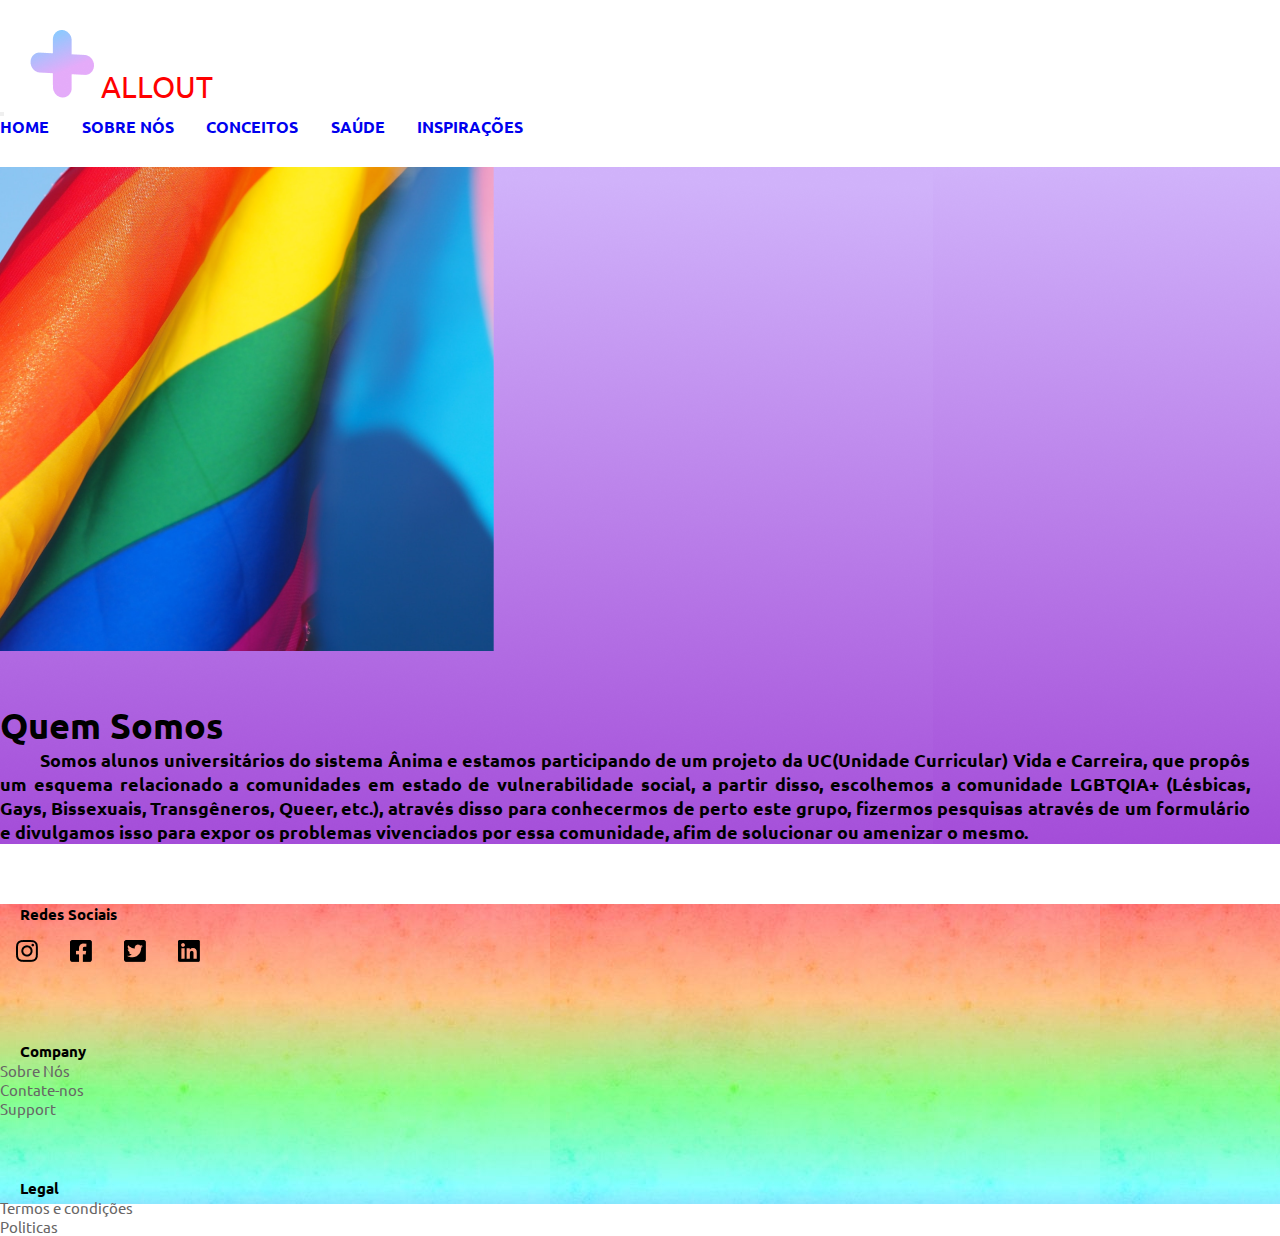
==== conceitos.html @ 53163398 "Add files via upload" ====
<!DOCTYPE html>
<html lang="pt-br">
  <head>
    <meta charset="utf-8" />
    <meta name="viewport" content="width=device-width, initial-scale=1" />
    <title>Allout</title>

    <!--Link do bootstrap-->
    <link
      href="https://cdn.jsdelivr.net/npm/bootstrap@5.2.3/dist/css/bootstrap.min.css"
      rel="stylesheet"
      integrity="sha384-rbsA2VBKQhggwzxH7pPCaAqO46MgnOM80zW1RWuH61DGLwZJEdK2Kadq2F9CUG65"
      crossorigin="anonymous" />
   
      <!--Link da fonte hind-->
      <link rel="preconnect" href="https://fonts.googleapis.com">
      <link rel="preconnect" href="https://fonts.gstatic.com" crossorigin>
      <link href="https://fonts.googleapis.com/css2?family=Ubuntu:wght@700&display=swap" rel="stylesheet">

      <!--Link da fonte Barlow Condensed-->
      <link rel="preconnect" href="https://fonts.googleapis.com">
      <link rel="preconnect" href="https://fonts.gstatic.com" crossorigin>
      <link href="https://fonts.googleapis.com/css2?family=Ubuntu:wght@700&display=swap" rel="stylesheet">

      
    <!--Link do css-->
    <link rel="stylesheet" href="styles.css" />
  </head>
  <body>
   
    <header class="cabecalho">
      <nav class="navbar navbar-expand-md bg-light">
        <div class="container-fluid">
          <div>
          <a class="navbar-brand logoimagem logoinfo" href="index.html"><img src="imagens/Vector.png"> ALLOUT</a><!--A LOGO FICA AQUI-->
          </div>

          <button class="navbar-toggler" type="button" data-bs-toggle="collapse" data-bs-target="#navbarNavAltMarkup" aria-controls="navbarNavAltMarkup" aria-expanded="false" aria-label="Toggle navigation">
            <span class="navbar-toggler-icon"></span>
          </button>

          <div class="collapse navbar-collapse" id="navbarNavAltMarkup">
            <div class="navbar-nav ms-auto">
              <a class="nav-link" href="index.html">HOME</a>
              <a class="nav-link" href="sobrenos.html">SOBRE NÓS</a>
              <a class="nav-link" href="conceitos.html">CONCEITOS</a>
              <a class="nav-link" href="saude.html">SAÚDE</a>
              <a class="nav-link"  href="inspiracao.html">INSPIRAÇÕES</a>
            </div>
          </div>
        </div>
      </nav>
    </header><!--FIM DO CABECALHO-->


    <section><!--SESSÃO COM BANDEIRA E UMA DESCRIÇÃO-->
      <div class="container text-center sessaobandeira">
        <div class="row ">
          <div class="col-4">
            
            <img class="bandeiralbgt" src="imagens/bandeiralgbt.png" alt="bandeira LGBTQIA+">
          </div>
          <div class="col-2"></div>
          <div class="col-6 descricaobandeira">
            <div class="textobandeira">
            <h1>Quem Somos</h1>
            <p>Somos alunos universitários do sistema Ânima e estamos participando de um projeto da UC(Unidade Curricular) Vida e Carreira, que propôs um esquema relacionado a comunidades em estado de vulnerabilidade social, a partir disso, escolhemos a comunidade LGBTQIA+ (Lésbicas, Gays, Bissexuais, Transgêneros, Queer, etc.), através disso para conhecermos de perto este grupo, fizermos pesquisas através de um formulário e divulgamos isso para expor os problemas vivenciados por essa comunidade, afim de solucionar ou amenizar o mesmo.</p>

            </div>

          </div>

        </div>
      </div>
    </section>

  

    <footer> <!--Contado com redes e alguns links-->
      <div class="container rodape">

            <div class="row">
              <div class="col-3 espacorodape  ">
                <h2 class="titulorodape">Redes Sociais</h2>
                <ul class="list-group list-group-horizontal uldorodape">
                  <li class="lidorodape"><a href="#"><img src="imagens/instagram.png"></a></li>
                  <li class="lidorodape" ><a href="#"><img src="imagens/facebook.png"></a></li>
                  <li class="lidorodape" ><a href="#"><img src="imagens/twitter.png"></a></li>
                  <li class="lidorodape"><a href="#"><img src="imagens/linkedin.png"></a></li>
                </ul>
              </div>
              <div  class="col-2">
              </div>

              <div class="col-3 espacorodape  ">
                <h2 class="titulorodape">Company</h2>
                <ul class="linksrodape">
                  <li><a href="#">Sobre Nós</a></li>
                  <li><a href="#">Contate-nos</a></li>
                  <li><a href="#">Support</a></li>

                </ul>
              </div>
              
              <div class="col-3">
                <div class="col-3 espacorodape  ">
                  <h2 class="titulorodape">Legal</h2>
                  <ul class="linksrodape">
                    <li><a href="#">Termos e condições</a></li>
                    <li><a href="#">Politicas</a></li>
                  </ul>
                </div>
              </div>
            </div><!--Fim da row rodape-->
           </div><!--Fim do container rodape-->
      
    </footer>


    <!--Outra parte do link do bootstrap 5.2-->
    <script
      src="https://cdn.jsdelivr.net/npm/bootstrap@5.2.3/dist/js/bootstrap.bundle.min.js"
      integrity="sha384-kenU1KFdBIe4zVF0s0G1M5b4hcpxyD9F7jL+jjXkk+Q2h455rYXK/7HAuoJl+0I4"
      crossorigin="anonymous"
    ></script>
  </body>
</html>
---- styles.css ----
/*INTRUÇÕES GERAIS*/
*{
  padding: 0;
  margin: 0;
  text-decoration: none;
  box-sizing: border-box;
}

body{
  background-color: white;
}

:root{
  --white-color: #ffffff;
  --orange-marinemos-color: #BA6F4D;/*antigo marrom-color*/
  --orange-dark-color: #8E412E;
  --green-light-color: #A2A182;
  --green-dark-color: #687259;
  --bege-color: #FFEBDC;


  font-size: 62.5%; /*1rem = 10px */
}


/*LEMBRE QUE EXISTE UM FONT-FACE
@font-face {
  font-family: sunFlower;
  src: url(tipografia/sunFlower/Sunflower.otf);
}

@font-face {
  font-family: milk;
  src: url(tipografia/lemonMilk/LEMONMILK-Regular.otf);
}*/

a{
  font-family: 'Ubuntu', sans-serif;
}
h1, h2, h2{
  font-family: 'Ubuntu', sans-serif;
}
p{
  text-indent: 4rem;
  text-align: justify;
  font-family: 'Ubuntu', sans-serif;
}
  /*CONFIGURAÇÕES DO CABEÇALHO*/

  .logoinfo{
    font-family: 'Ubuntu', sans-serif;
    font-size: 3rem;
    color: red;
  }

  .cabecalho{
    margin-top: 30px;
    
  }
  .logoimagem{
    
    margin-left: 30px;
    
  }

  /*Sessão navegação*/
  .nav-link{
    font-size: 1.6rem;
    font-weight: bold;
    margin-right: 30px;
  }


  /*SESSÃO BANNER index*/
  /*tamanho original do banner: 1716x850, vamos dividir por 2 425x858*/
  .banner{
    margin-top: 30px;
    height: 42.5rem;
    width: 85.8rem;   
    margin-bottom: 30px;
  }


  /*FAIXA DIVISÓRIA index*/
.faixadivisoria{
  margin-top: 30px;
  height: 30px;
  width: auto;
  background-color: rgba(243, 91, 243, 0.87);
}


/*sessão identidade index*/
.sessaoidentidade{
  margin-top: 30px;
  
}
.card-text{
  font-size: 1.8rem;
}

/*sessão rodapé*/
.rodape{
  margin-top: 6rem;
  background-image: url("imagens/rainbow.jpg");
  height: 30rem;
}
.espacorodape{
  margin-top: 6rem;
}

.linksrodape a{
 text-decoration: none;
 color: rgb(104, 102, 102);
 font-size: 1.5rem;
 margin-top: 5px;
}

.titulorodape{
  margin-left:2rem;
}
ul{
  list-style-type: none;
}
.uldorodape {
  list-style-type: none;
  margin: 0;
  padding: 0;
  overflow: hidden;

}

.lidorodape {
  float: left;
}

.lidorodape a {
  display: block;
  text-align: center;
  padding: 16px;
  text-decoration: none;
}

.lidorodape a:hover {
  background-color: #fafafa;
}
/*FIM DO INDEX*/



/*PÁGINA  SOBRE NOS*/

.sessaobandeira{
  margin-top: 30px;
  background-image: url("imagens/fundoroxo.png");
}

.bandeiralbgt{
  /*Tamanho original da imagem 988x968px divido por 2 x48,4 */
  width: 49.4rem;
  height: 48.4rem;
  /*Para telas menores, faça a bandeira desaparecer*/
}

.descricaobandeira{
  font-weight: 900;
  
}
.textobandeira{
  margin-top: 50px;
  margin-right: 3rem;
  font-size: 1.8rem;
}



/*PÁGINA  INSPIRACAO*/
.espacoinspiracao{
  margin-bottom: 50px; 

}

.textoinspiracao{
  margin-top: 50px; 
  margin-bottom: 50px;
}

.paragrafoinspiracao{
  font-size: 1.8rem;
  width: 69rem;
}


.cardinspiracao{
  border-width: 5px;
  border-color: red green blue yellow; 
}



/*PÁGINA SAÚDE*/

.textosaude{
  font-size: 1.8rem;
  margin-top: 8rem;
}

#menusaude{
  margin-top: 10rem;
  margin-bottom: 15rem;
}

#menusaude h2{
  font-size: 2.9rem;
}

#menusaude ul{
  list-style-type: disc;
  font-size: 1.9rem;
}

.saudetexto h2{
  font-size: 2.1rem;
}

.saudetexto{
  font-size: 1.7rem;
  margin-bottom: 4rem;
}


#centrosacolhimento{
  margin-top: 15rem;
  margin-bottom: 5rem;
}
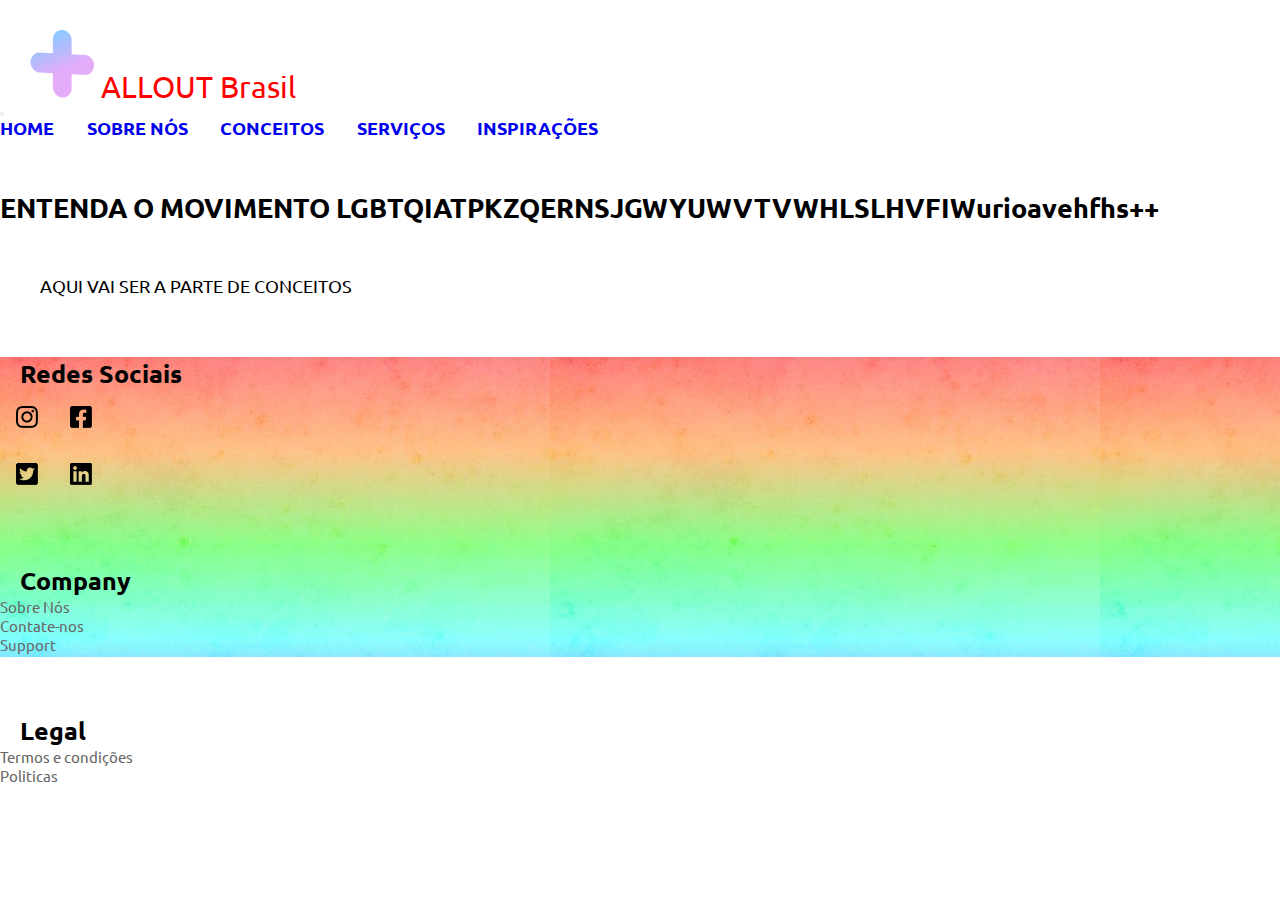
==== commit 19b197c0: "Add files via upload" ====
--- a/conceitos.html
+++ b/conceitos.html
@@ -32,7 +32,7 @@
       <nav class="navbar navbar-expand-md bg-light">
         <div class="container-fluid">
           <div>
-          <a class="navbar-brand logoimagem logoinfo" href="index.html"><img src="imagens/Vector.png"> ALLOUT</a><!--A LOGO FICA AQUI-->
+          <a class="navbar-brand logoimagem logoinfo" href="index.html"><img src="imagens/Vector.png"> ALLOUT Brasil</a><!--A LOGO FICA AQUI-->
           </div>
 
           <button class="navbar-toggler" type="button" data-bs-toggle="collapse" data-bs-target="#navbarNavAltMarkup" aria-controls="navbarNavAltMarkup" aria-expanded="false" aria-label="Toggle navigation">
@@ -44,7 +44,7 @@
               <a class="nav-link" href="index.html">HOME</a>
               <a class="nav-link" href="sobrenos.html">SOBRE NÓS</a>
               <a class="nav-link" href="conceitos.html">CONCEITOS</a>
-              <a class="nav-link" href="saude.html">SAÚDE</a>
+              <a class="nav-link" href="servicos.html">SERVIÇOS</a>
               <a class="nav-link"  href="inspiracao.html">INSPIRAÇÕES</a>
             </div>
           </div>
@@ -54,24 +54,16 @@
 
 
     <section><!--SESSÃO COM BANDEIRA E UMA DESCRIÇÃO-->
-      <div class="container text-center sessaobandeira">
-        <div class="row ">
-          <div class="col-4">
-            
-            <img class="bandeiralbgt" src="imagens/bandeiralgbt.png" alt="bandeira LGBTQIA+">
-          </div>
-          <div class="col-2"></div>
-          <div class="col-6 descricaobandeira">
-            <div class="textobandeira">
-            <h1>Quem Somos</h1>
-            <p>Somos alunos universitários do sistema Ânima e estamos participando de um projeto da UC(Unidade Curricular) Vida e Carreira, que propôs um esquema relacionado a comunidades em estado de vulnerabilidade social, a partir disso, escolhemos a comunidade LGBTQIA+ (Lésbicas, Gays, Bissexuais, Transgêneros, Queer, etc.), através disso para conhecermos de perto este grupo, fizermos pesquisas através de um formulário e divulgamos isso para expor os problemas vivenciados por essa comunidade, afim de solucionar ou amenizar o mesmo.</p>
+      <div class="container text-center ">
+
+            <div>
+            <h1 style="margin-bottom: 50px; margin-top: 50px;">ENTENDA O MOVIMENTO LGBTQIATPKZQERNSJGWYUWVTVWHLSLHVFIWurioavehfhs++</h1>
+            <p>AQUI VAI SER A PARTE DE CONCEITOS</p>
 
             </div>
 
           </div>
 
-        </div>
-      </div>
     </section>
 
   
@@ -80,16 +72,20 @@
       <div class="container rodape">
 
             <div class="row">
-              <div class="col-3 espacorodape  ">
-                <h2 class="titulorodape">Redes Sociais</h2>
+              <div class="col-4 espacorodape  ">
+                <h2 class="titulorodape text-center">Redes Sociais</h2>
+                <div class="row">
                 <ul class="list-group list-group-horizontal uldorodape">
-                  <li class="lidorodape"><a href="#"><img src="imagens/instagram.png"></a></li>
-                  <li class="lidorodape" ><a href="#"><img src="imagens/facebook.png"></a></li>
-                  <li class="lidorodape" ><a href="#"><img src="imagens/twitter.png"></a></li>
-                  <li class="lidorodape"><a href="#"><img src="imagens/linkedin.png"></a></li>
+                  <li class="lidorodape col"><a href="#"><img src="imagens/instagram.png"></a></li>
+                  <li class="lidorodape col" ><a href="#"><img src="imagens/facebook.png"></a></li>
+                  </ul>
+                  <ul class="list-group list-group-horizontal uldorodape">
+                  <li class="lidorodape col" ><a href="#"><img src="imagens/twitter.png"></a></li>
+                  <li class="lidorodape col"><a href="#"><img src="imagens/linkedin.png"></a></li>
                 </ul>
+              </div><!--Fim do segundo row-->
               </div>
-              <div  class="col-2">
+              <div  class="col-1">
               </div>
 
               <div class="col-3 espacorodape  ">
--- a/styles.css
+++ b/styles.css
@@ -24,28 +24,37 @@
 }
 
 
-/*LEMBRE QUE EXISTE UM FONT-FACE
-@font-face {
-  font-family: sunFlower;
-  src: url(tipografia/sunFlower/Sunflower.otf);
-}
-
-@font-face {
-  font-family: milk;
-  src: url(tipografia/lemonMilk/LEMONMILK-Regular.otf);
-}*/
+/*LEMBRE QUE EXISTE UM FONT-FACE*/
+
 
 a{
   font-family: 'Ubuntu', sans-serif;
-}
-h1, h2, h2{
+  font-size: 1.6rem;
+}
+h1, h2, h3, h4{
   font-family: 'Ubuntu', sans-serif;
+  
+}
+h1{
+  font-size: 2.7rem;
+}
+h2{
+  font-size: 2.5rem;
+}
+h3{
+  font-size: 2.3rem;
 }
 p{
+  font-size: 1.8rem;
   text-indent: 4rem;
   text-align: justify;
-  font-family: 'Ubuntu', sans-serif;
-}
+  font-family:  'Ubuntu', sans-serif;
+}
+
+.nav-link{
+  font-size: 1.8rem;
+}
+
   /*CONFIGURAÇÕES DO CABEÇALHO*/
 
   .logoinfo{
@@ -66,7 +75,6 @@
 
   /*Sessão navegação*/
   .nav-link{
-    font-size: 1.6rem;
     font-weight: bold;
     margin-right: 30px;
   }
@@ -97,7 +105,7 @@
   
 }
 .card-text{
-  font-size: 1.8rem;
+  font-size: 1.6rem;
 }
 
 /*sessão rodapé*/
@@ -170,7 +178,6 @@
 .textobandeira{
   margin-top: 50px;
   margin-right: 3rem;
-  font-size: 1.8rem;
 }
 
 
@@ -187,7 +194,6 @@
 }
 
 .paragrafoinspiracao{
-  font-size: 1.8rem;
   width: 69rem;
 }
 
@@ -199,20 +205,41 @@
 
 
 
-/*PÁGINA SAÚDE*/
-
-.textosaude{
-  font-size: 1.8rem;
+/*PÁGINA SERVIÇOS*/
+
+.colorbotao1{
+  color: white;
+  background-color: orange;
+  font-size: 1.5rem;
+}
+
+.colorbotao2{
+  color: white;
+  background-color: rgb(46, 219, 46);
+  font-size: 1.5rem;
+}
+
+.colorbotao3{
+  color: white;
+  background-color: rgba(62, 210, 230, 0.87);
+  font-size: 1.5rem;
+}
+
+.servicoespaco{
+  margin-top: 10rem;
+  margin-bottom: 10rem;
+}
+.servicoespaco2{
+  margin-bottom: 32rem;
+}
+
+#menusaude{
   margin-top: 8rem;
-}
-
-#menusaude{
-  margin-top: 10rem;
   margin-bottom: 15rem;
 }
-
-#menusaude h2{
-  font-size: 2.9rem;
+.espacoservico{
+  margin-top: 8rem;
+  margin-bottom: 4rem;
 }
 
 #menusaude ul{
@@ -220,15 +247,34 @@
   font-size: 1.9rem;
 }
 
-.saudetexto h2{
-  font-size: 2.1rem;
-}
-
-.saudetexto{
-  font-size: 1.7rem;
-  margin-bottom: 4rem;
-}
-
+.espacoh3{
+  margin-bottom: 2rem;
+}
+
+
+.faixadivisoriaservico1{
+  margin-top: 30px;
+  margin-bottom: 30px;
+  height: 10px;
+  width: auto;
+  background-color: orange;
+}
+
+.faixadivisoriaservico2{
+  margin-top: 30px;
+  margin-bottom: 30px;
+  height: 10px;
+  width: auto;
+  background-color: rgb(46, 219, 46);
+}
+
+.faixadivisoriaservico3{
+  margin-top: 30px;
+  margin-bottom: 30px;
+  height: 10px;
+  width: auto;
+  background-color: rgba(62, 210, 230, 0.87);
+}
 
 #centrosacolhimento{
   margin-top: 15rem;
@@ -236,3 +282,7 @@
 }
 
 
+
+
+
+
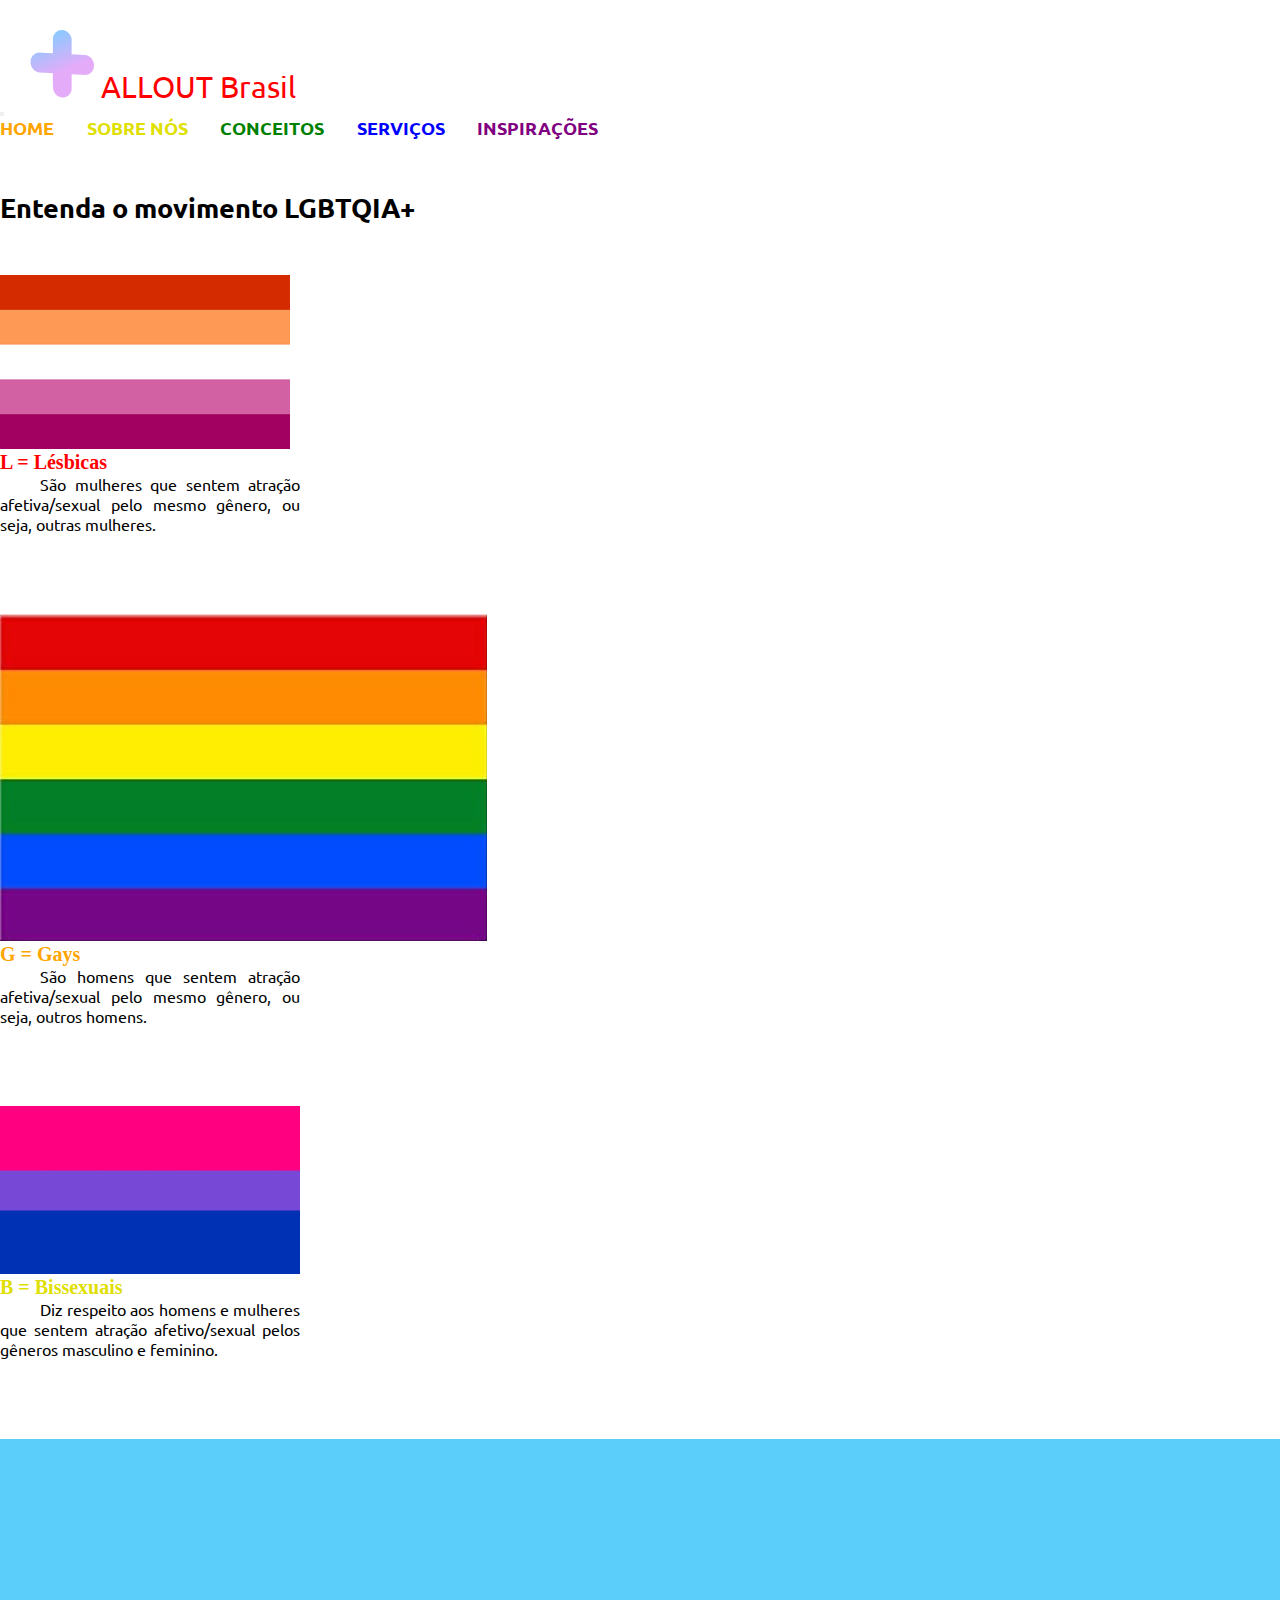
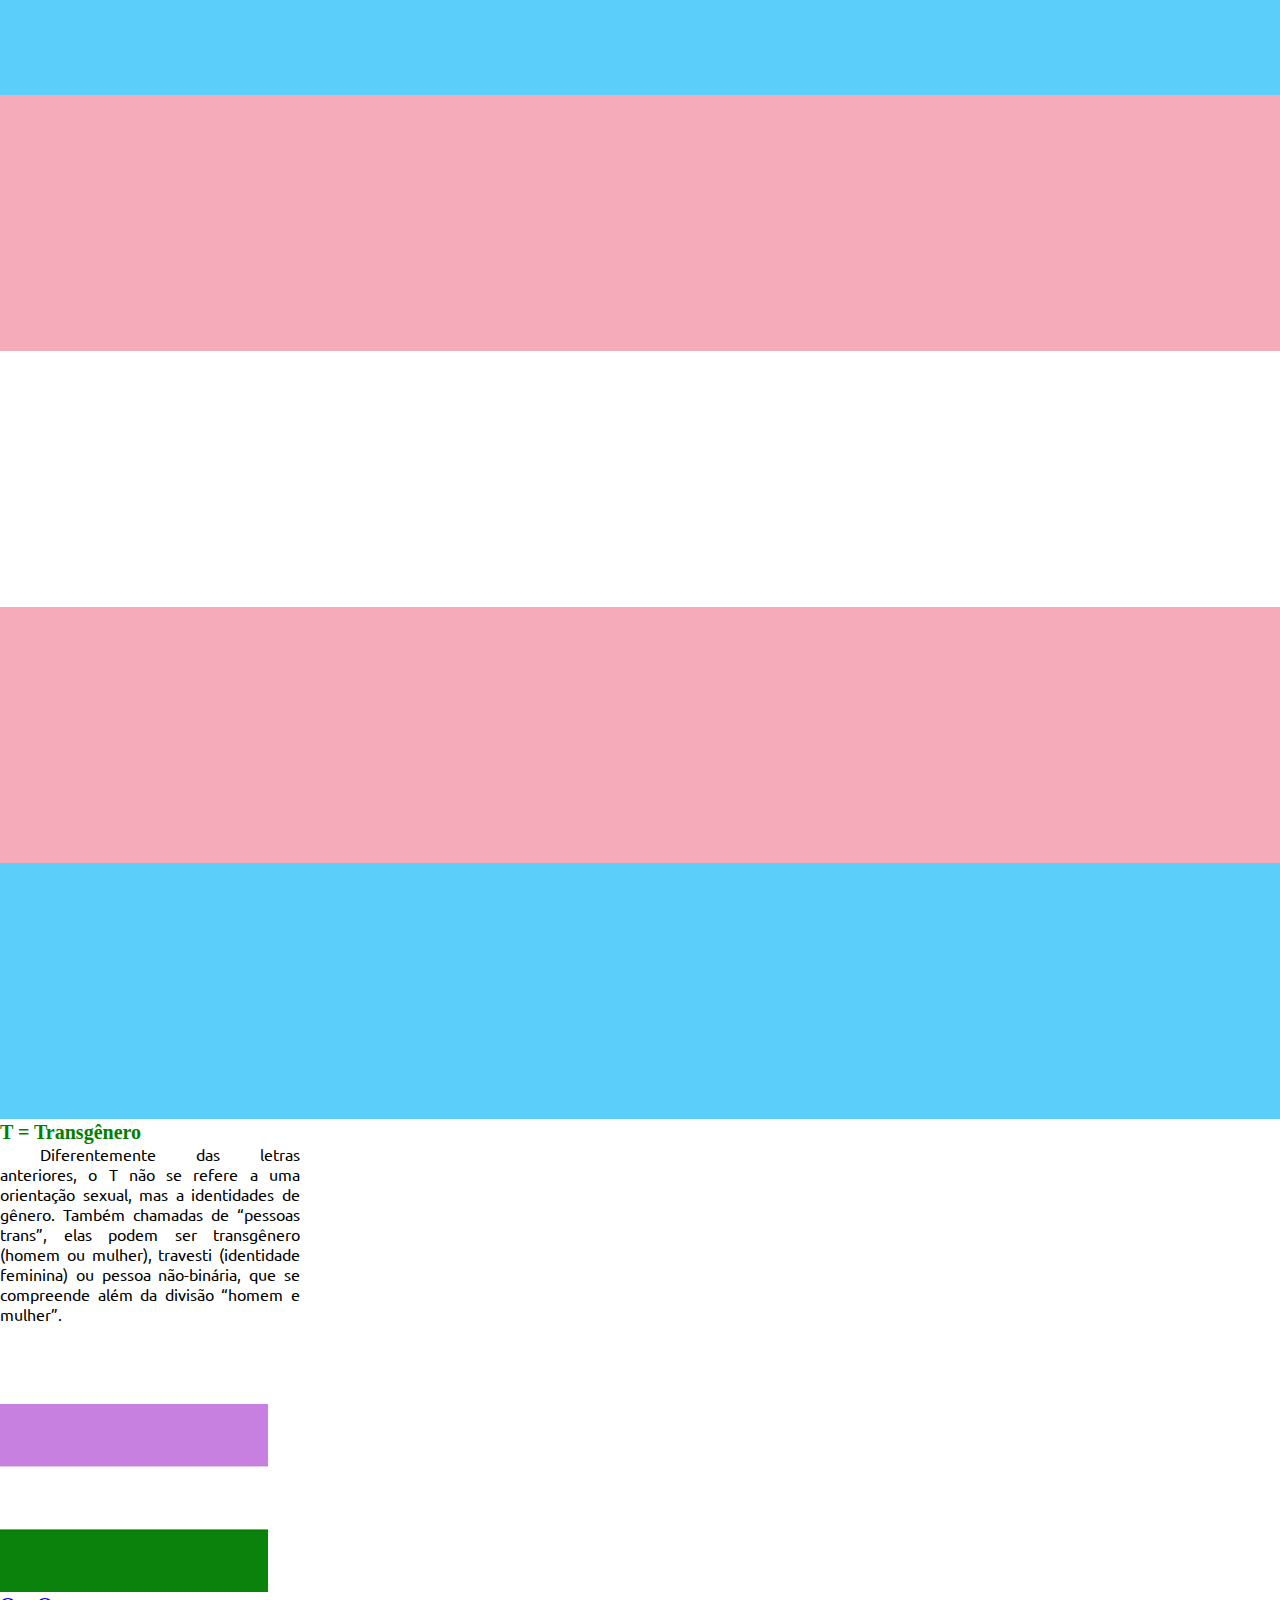
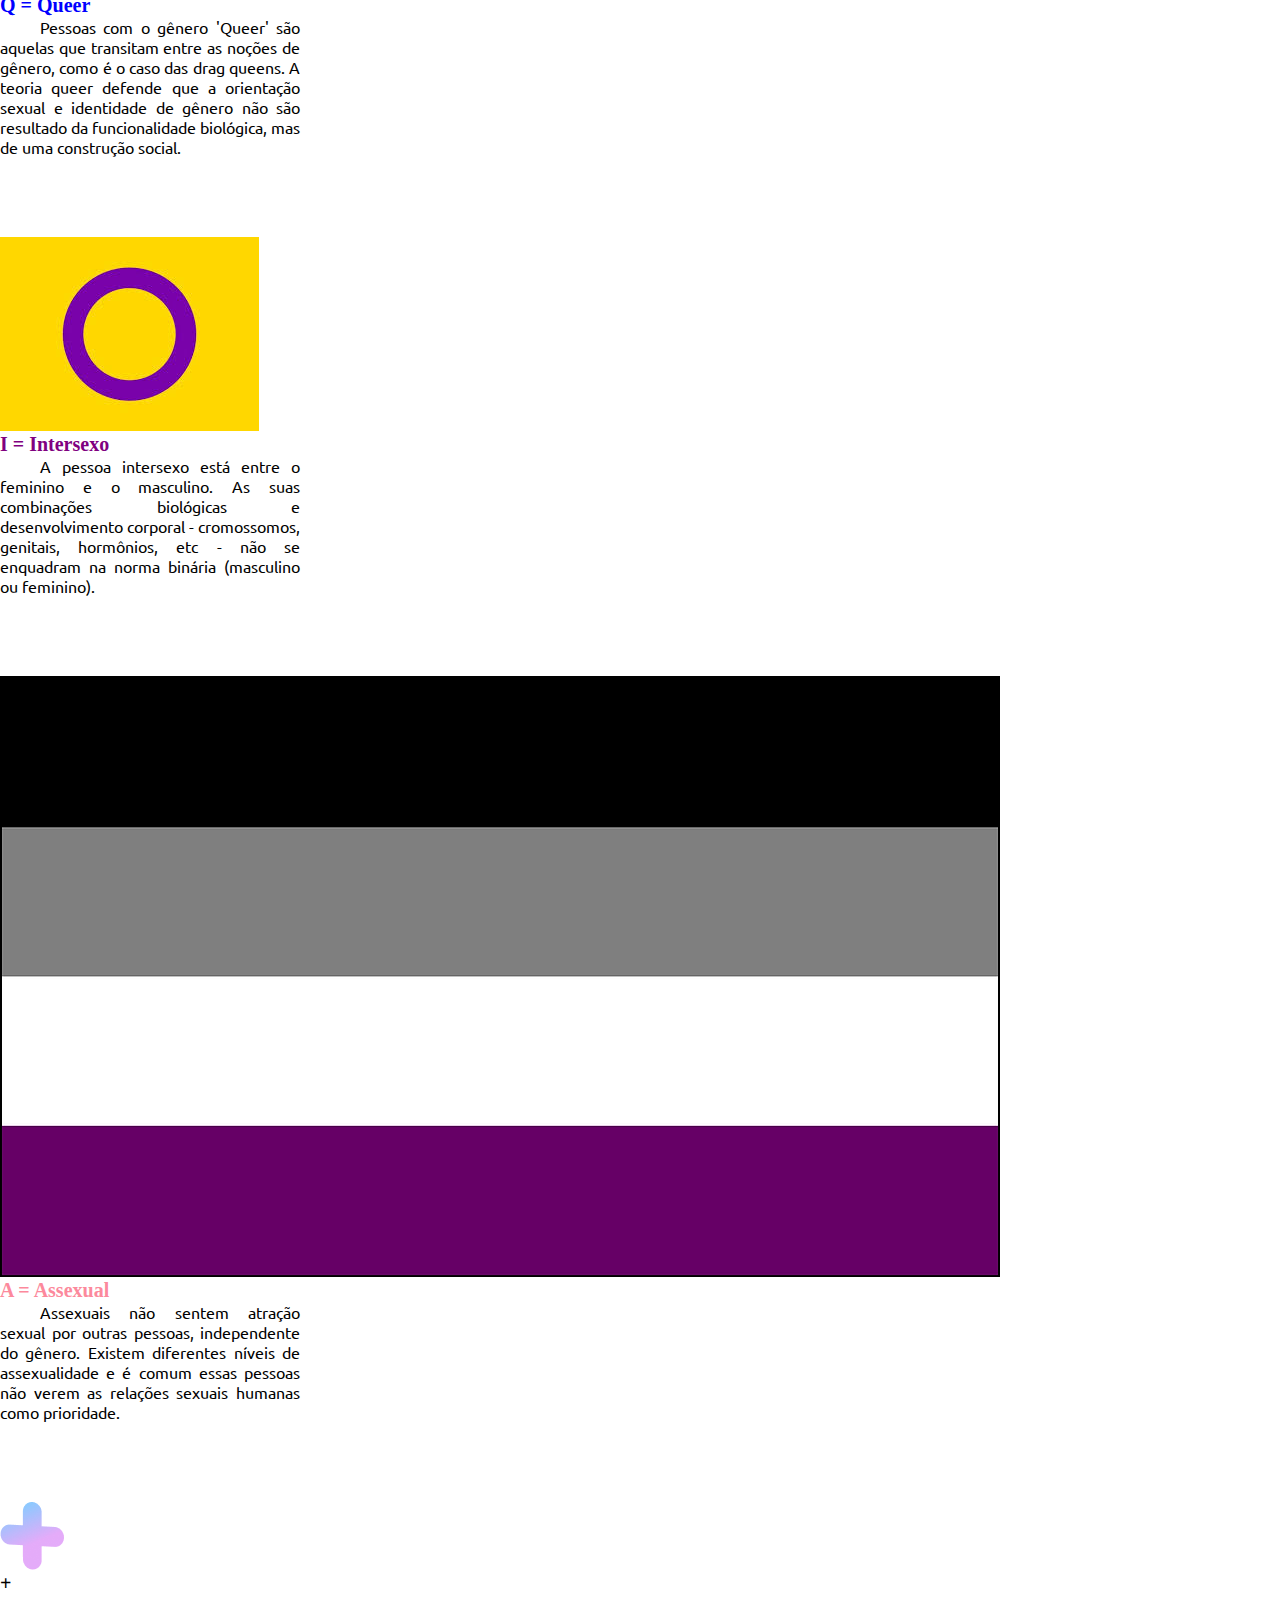
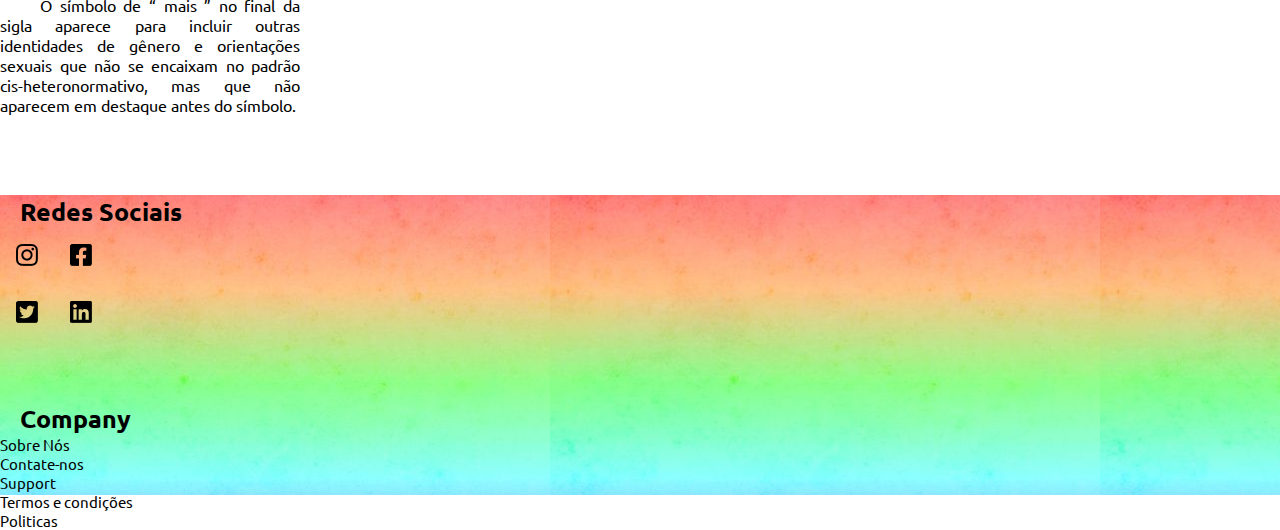
==== commit 994f7004: "Add files via upload" ====
--- a/conceitos.html
+++ b/conceitos.html
@@ -41,11 +41,11 @@
 
           <div class="collapse navbar-collapse" id="navbarNavAltMarkup">
             <div class="navbar-nav ms-auto">
-              <a class="nav-link" href="index.html">HOME</a>
-              <a class="nav-link" href="sobrenos.html">SOBRE NÓS</a>
-              <a class="nav-link" href="conceitos.html">CONCEITOS</a>
-              <a class="nav-link" href="servicos.html">SERVIÇOS</a>
-              <a class="nav-link"  href="inspiracao.html">INSPIRAÇÕES</a>
+              <a class="nav-link orange" href="index.html">HOME</a>
+              <a class="nav-link yellow" href="sobrenos.html">SOBRE NÓS</a>
+              <a class="nav-link green" href="conceitos.html">CONCEITOS</a>
+              <a class="nav-link blue" href="servicos.html">SERVIÇOS</a>
+              <a class="nav-link purple"  href="inspiracao.html">INSPIRAÇÕES</a>
             </div>
           </div>
         </div>
@@ -54,15 +54,123 @@
 
 
     <section><!--SESSÃO COM BANDEIRA E UMA DESCRIÇÃO-->
-      <div class="container text-center ">
-
-            <div>
-            <h1 style="margin-bottom: 50px; margin-top: 50px;">ENTENDA O MOVIMENTO LGBTQIATPKZQERNSJGWYUWVTVWHLSLHVFIWurioavehfhs++</h1>
-            <p>AQUI VAI SER A PARTE DE CONCEITOS</p>
-
+      <div class="container">
+
+
+
+            <div class="text-center">
+            <h1 style="margin-bottom: 50px; margin-top: 50px;">Entenda o movimento LGBTQIA+</h1>
             </div>
 
-          </div>
+            <div class="row"><!--Row 1, vão ser 2 de 3 e 1 de 2-->
+              <div class="col order-1">
+                <div class="card cardbandeira">
+                  <img src="bandeiras/lesbica.png" class="card-img-top" alt="...">
+                  <div class="card-body">
+                    <h5 class="card-title red">L = Lésbicas</h5>
+                    <p class="card-text">São mulheres que sentem atração afetiva/sexual pelo mesmo gênero, ou seja, outras mulheres.</p>
+                  </div>
+                </div>
+              </div>
+
+              <div class="col order-2">
+                <div class="card cardbandeira">
+                  <img src="bandeiras/bandeira-gay.jpg" class="card-img-top" alt="...">
+                  <div class="card-body">
+                    <h5 class="card-title orange">G = Gays</h5>
+                    <p class="card-text">São homens que sentem atração afetiva/sexual pelo mesmo gênero, ou seja, outros homens.</p>
+                  </div>
+                </div>
+              </div>
+
+              <div class="col order-3">
+                <div class="card cardbandeira">
+                  <img src="bandeiras/bissexual.png" class="card-img-top" alt="...">
+                  <div class="card-body">
+                    <h5 class="card-title yellow">B = Bissexuais</h5>
+                    <p class="card-text">Diz respeito aos homens e mulheres que sentem atração afetivo/sexual pelos
+                      gêneros masculino e feminino.</p>
+                  </div>
+                </div>
+              </div>
+
+            </div><!--FIM DO PRIMEIRO ROW-->
+
+
+            <div class="row"><!--Row 2, vão ser 2 de 3 e 1 de 2-->
+              <div class="col order-1">
+                <div class="card cardbandeira">
+                  <img src="bandeiras/trans.png" class="card-img-top" alt="...">
+                  <div class="card-body">
+                    <h5 class="card-title green">T = Transgênero</h5>
+                    <p class="card-text">Diferentemente das letras anteriores, o T não se refere a uma orientação sexual,
+                      mas a identidades de gênero. Também chamadas de “pessoas trans”, elas podem
+                      ser transgênero (homem ou mulher), travesti (identidade feminina) ou pessoa
+                      não-binária, que se compreende além da divisão “homem e mulher”.</p>
+                  </div>
+                </div>
+              </div>
+
+              <div class="col order-2">
+                <div class="card cardbandeira">
+                  <img src="bandeiras/queer.png" class="card-img-top" alt="...">
+                  <div class="card-body">
+                    <h5 class="card-title blue">Q = Queer</h5>
+                    <p class="card-text">Pessoas com o gênero 'Queer' são aquelas que transitam entre as noções de
+                      gênero, como é o caso das drag queens. A teoria queer defende que a orientação
+                      sexual e identidade de gênero não são resultado da funcionalidade biológica, mas
+                      de uma construção social.</p>
+                  </div>
+                </div>
+              </div>
+
+              <div class="col order-3">
+                <div class="card cardbandeira">
+                  <img src="bandeiras/intersexo.jpg" class="card-img-top" alt="...">
+                  <div class="card-body">
+                    <h5 class="card-title purple">I = Intersexo</h5>
+                    <p class="card-text">A pessoa intersexo está entre o feminino e o masculino. As suas combinações
+                      biológicas e desenvolvimento corporal - cromossomos, genitais, hormônios, etc -
+                      não se enquadram na norma binária (masculino ou feminino).</p>
+                  </div>
+                </div>
+              </div>
+
+            </div><!--FIM DO SEGUNDO ROW-->
+
+ 
+
+            
+            <div class="row"><!--Row 3-->
+              <div class="col order-first">
+                <div class="card cardbandeira">
+                  <img src="bandeiras/assexual.png" class="card-img-top" alt="...">
+                  <div class="card-body">
+                    <h5 class="card-title pink">A = Assexual</h5>
+                    <p class="card-text">Assexuais não sentem atração sexual por outras pessoas, independente do gênero.
+                      Existem diferentes níveis de assexualidade e é comum essas pessoas não verem
+                      as relações sexuais humanas como prioridade.</p>
+                  </div>
+                </div>
+              </div>
+              <div class="col"></div>
+
+              <div class="col order-last">
+                <div class="card cardbandeira">
+                  <img src="bandeiras/Vector.png" class="card-img-top" alt="...">
+                  <div class="card-body">
+                    <h5 class="card-title">+</h5>
+                    <p class="card-text">O símbolo de “ mais ” no final da sigla aparece para incluir outras identidades de gênero e orientações sexuais que não se encaixam no padrão cis-heteronormativo,
+                      mas que não aparecem em destaque antes do símbolo.</p>
+                  </div>
+                </div>
+              </div>
+
+            </div><!--FIM DO ULTIMO ROW-->
+
+
+
+            </div><!--FIM DO CONTAINER-->
 
     </section>
 
@@ -72,7 +180,7 @@
       <div class="container rodape">
 
             <div class="row">
-              <div class="col-4 espacorodape  ">
+              <div class="col order-1 espacorodape  ">
                 <h2 class="titulorodape text-center">Redes Sociais</h2>
                 <div class="row">
                 <ul class="list-group list-group-horizontal uldorodape">
@@ -85,28 +193,18 @@
                 </ul>
               </div><!--Fim do segundo row-->
               </div>
-              <div  class="col-1">
-              </div>
-
-              <div class="col-3 espacorodape  ">
+
+              <div class="col order-2 espacorodape  ">
                 <h2 class="titulorodape">Company</h2>
                 <ul class="linksrodape">
-                  <li><a href="#">Sobre Nós</a></li>
+                  <li><a href="#sobrenos.html">Sobre Nós</a></li>
                   <li><a href="#">Contate-nos</a></li>
                   <li><a href="#">Support</a></li>
-
-                </ul>
-              </div>
-              
-              <div class="col-3">
-                <div class="col-3 espacorodape  ">
-                  <h2 class="titulorodape">Legal</h2>
-                  <ul class="linksrodape">
                     <li><a href="#">Termos e condições</a></li>
                     <li><a href="#">Politicas</a></li>
-                  </ul>
-                </div>
-              </div>
+                </ul>
+              </div>
+              
             </div><!--Fim da row rodape-->
            </div><!--Fim do container rodape-->
       
--- a/styles.css
+++ b/styles.css
@@ -88,7 +88,9 @@
     width: 85.8rem;   
     margin-bottom: 30px;
   }
-
+  .textobanner{
+    margin-top: 8rem;
+    margin-bottom: 8rem;}
 
   /*FAIXA DIVISÓRIA index*/
 .faixadivisoria{
@@ -101,8 +103,12 @@
 
 /*sessão identidade index*/
 .sessaoidentidade{
-  margin-top: 30px;
+  margin-top: 8rem;
+  margin-bottom: 8rem;
   
+}
+.card-title{
+  font-size: 2rem;
 }
 .card-text{
   font-size: 1.6rem;
@@ -120,7 +126,7 @@
 
 .linksrodape a{
  text-decoration: none;
- color: rgb(104, 102, 102);
+ color: rgb(2, 2, 2);
  font-size: 1.5rem;
  margin-top: 5px;
 }
@@ -162,22 +168,27 @@
 .sessaobandeira{
   margin-top: 30px;
   background-image: url("imagens/fundoroxo.png");
+  height: auto;
+  padding-bottom: 8rem;
 }
 
 .bandeiralbgt{
-  /*Tamanho original da imagem 988x968px divido por 2 x48,4 */
-  width: 49.4rem;
-  height: 48.4rem;
-  /*Para telas menores, faça a bandeira desaparecer*/
+  /*Tamanho original da imagem 988x968px divido por 2 x48,4   */
+  margin-top: 5rem;
+ /* width: 49.4rem;
+  height: 48.4rem;*/
+  width: 54.8rem;
+  height: 53.7rem;
 }
 
 .descricaobandeira{
   font-weight: 900;
-  
+  background-image: url("imagens/fundoroxo.png");
 }
 .textobandeira{
   margin-top: 50px;
   margin-right: 3rem;
+  
 }
 
 
@@ -230,7 +241,7 @@
   margin-bottom: 10rem;
 }
 .servicoespaco2{
-  margin-bottom: 32rem;
+  margin-bottom: 72rem;
 }
 
 #menusaude{
@@ -283,6 +294,73 @@
 
 
 
-
-
-
+/*PÁGINA CONCEITOS*/
+.cardbandeira{
+  width: 30rem;
+  margin-bottom: 8rem;
+}
+
+.red{
+  color:red;
+}
+
+.orange{
+  color: orange;
+}
+
+.yellow{
+  color: rgb(223, 223, 2);
+}
+
+.green{
+  color: green;
+}
+
+.blue{
+  color: blue;
+}
+
+.purple{
+  color: purple;
+}
+
+.pink{
+  color: rgb(252, 137, 156);
+}
+
+
+
+
+@media only screen and (max-width: 1200px) {
+.banner{
+  display: none;
+} 
+
+}
+
+@media only screen and (min-width: 1199px) {
+  .textobanner{
+    display: none;
+  }
+
+
+  }
+
+
+  @media (max-width: 991.98px) {
+    .sessaobandeira{
+      margin-top: 30px;
+      padding-bottom: 8rem;
+    }
+    .bandeiralbgt{
+      background-image: url("imagens/fundoroxo.png");
+      margin-top: 5rem;
+      width: 52.8rem;
+      height: 51.7rem;
+    }
+    
+    .descricaobandeira{
+      font-weight: 900;
+      background-image: url("imagens/fundoroxo.png");
+    }
+   }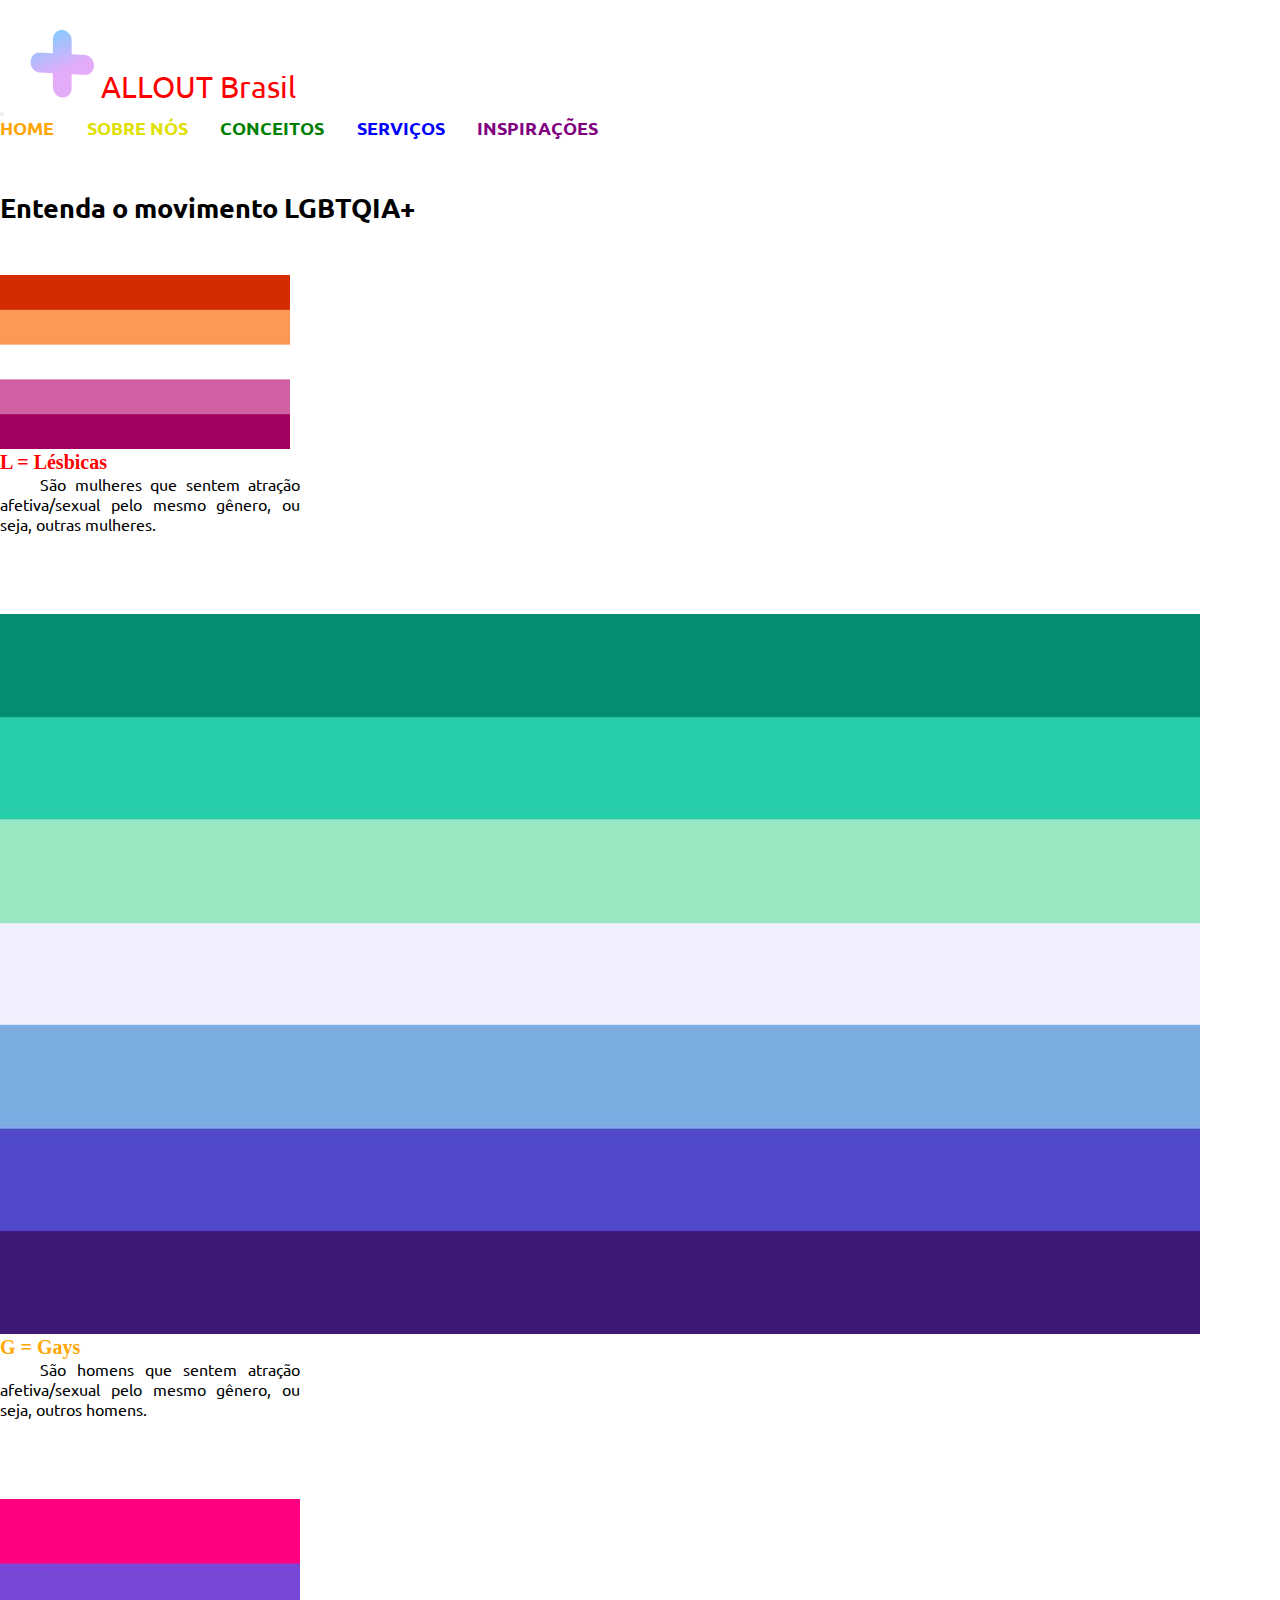
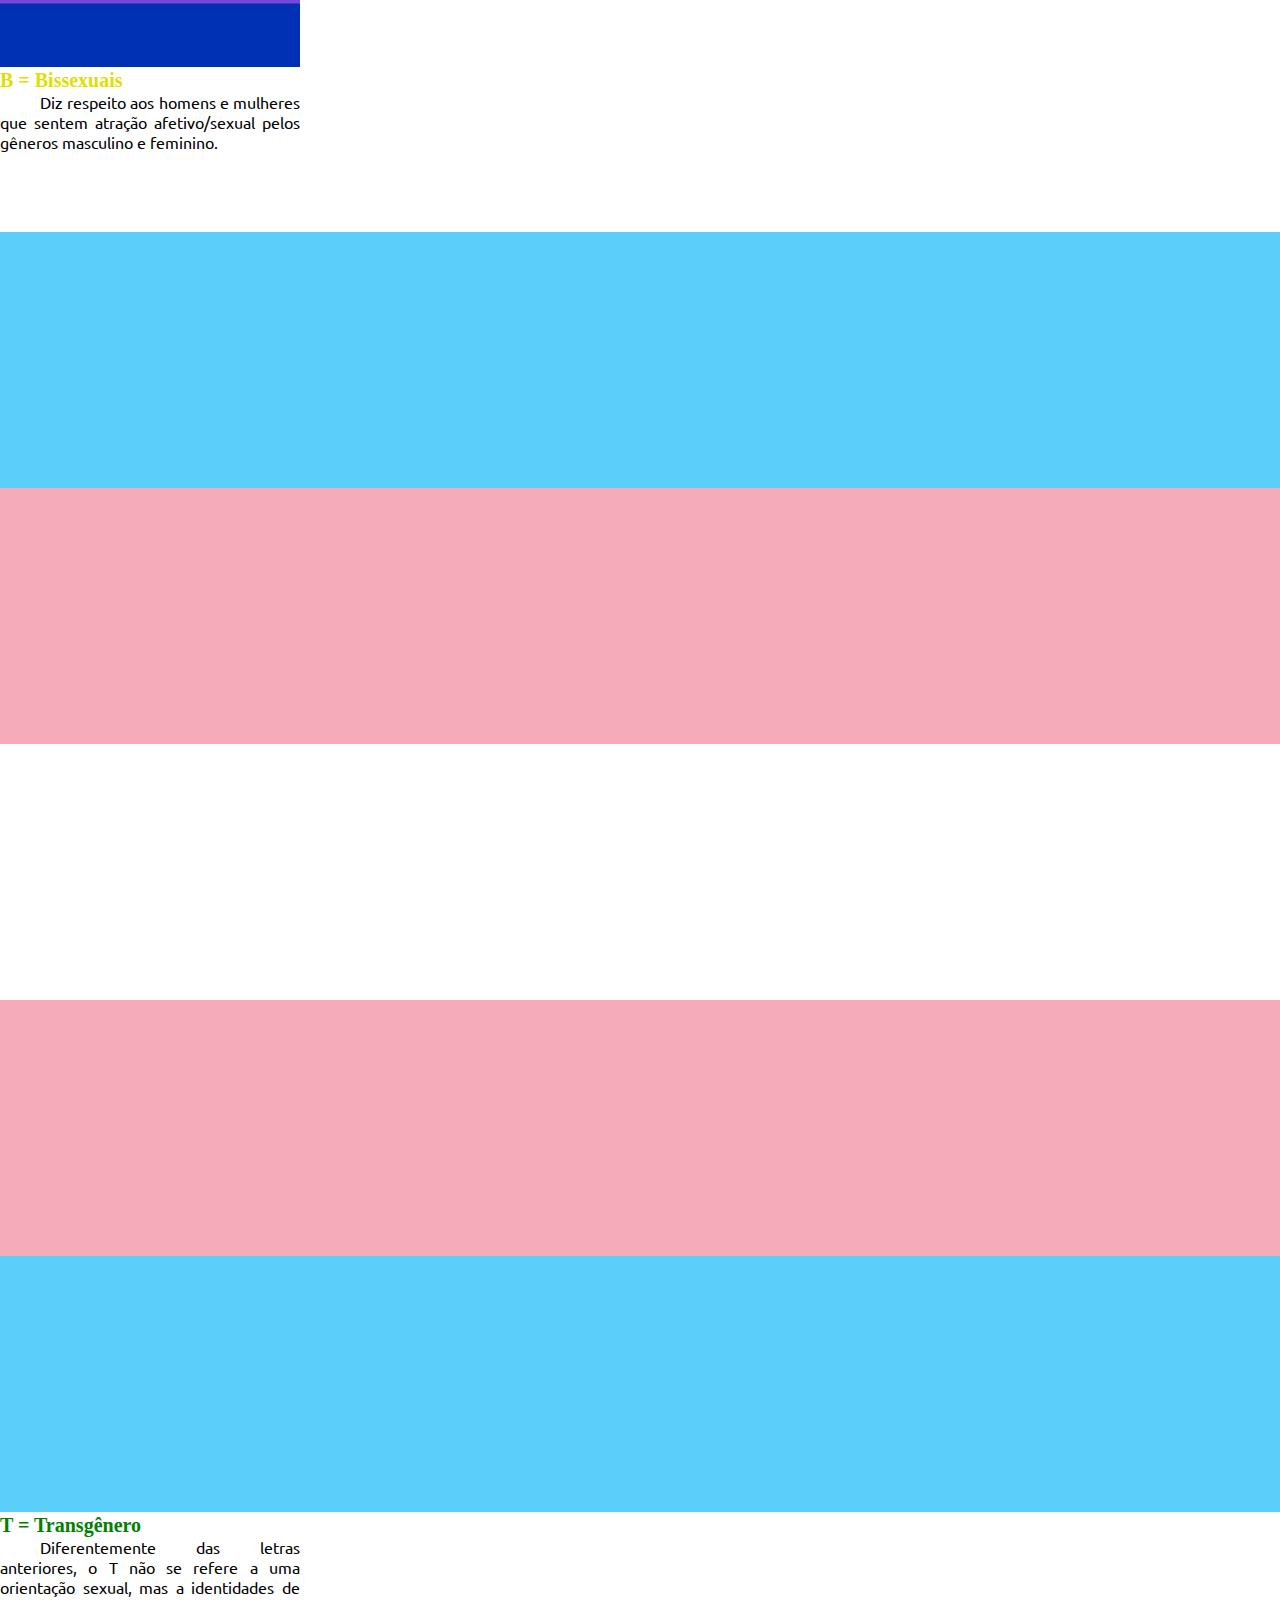
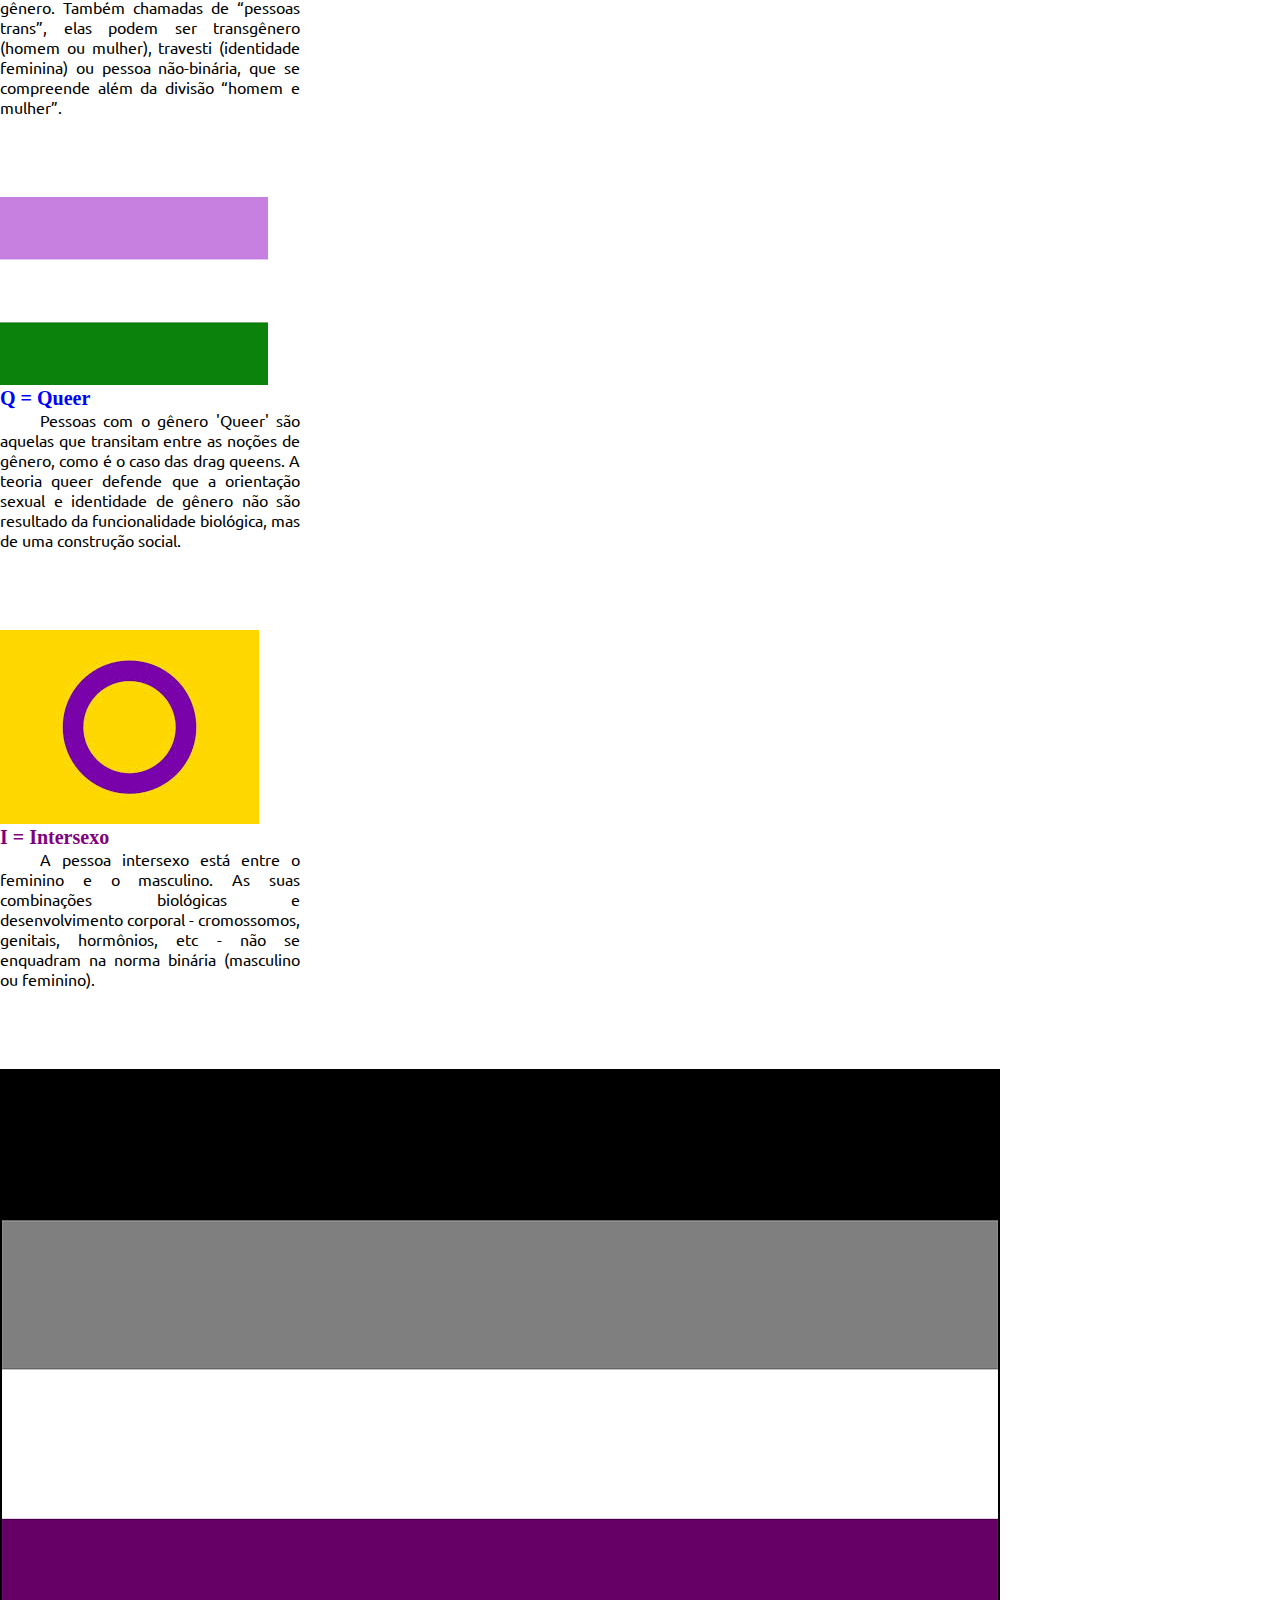
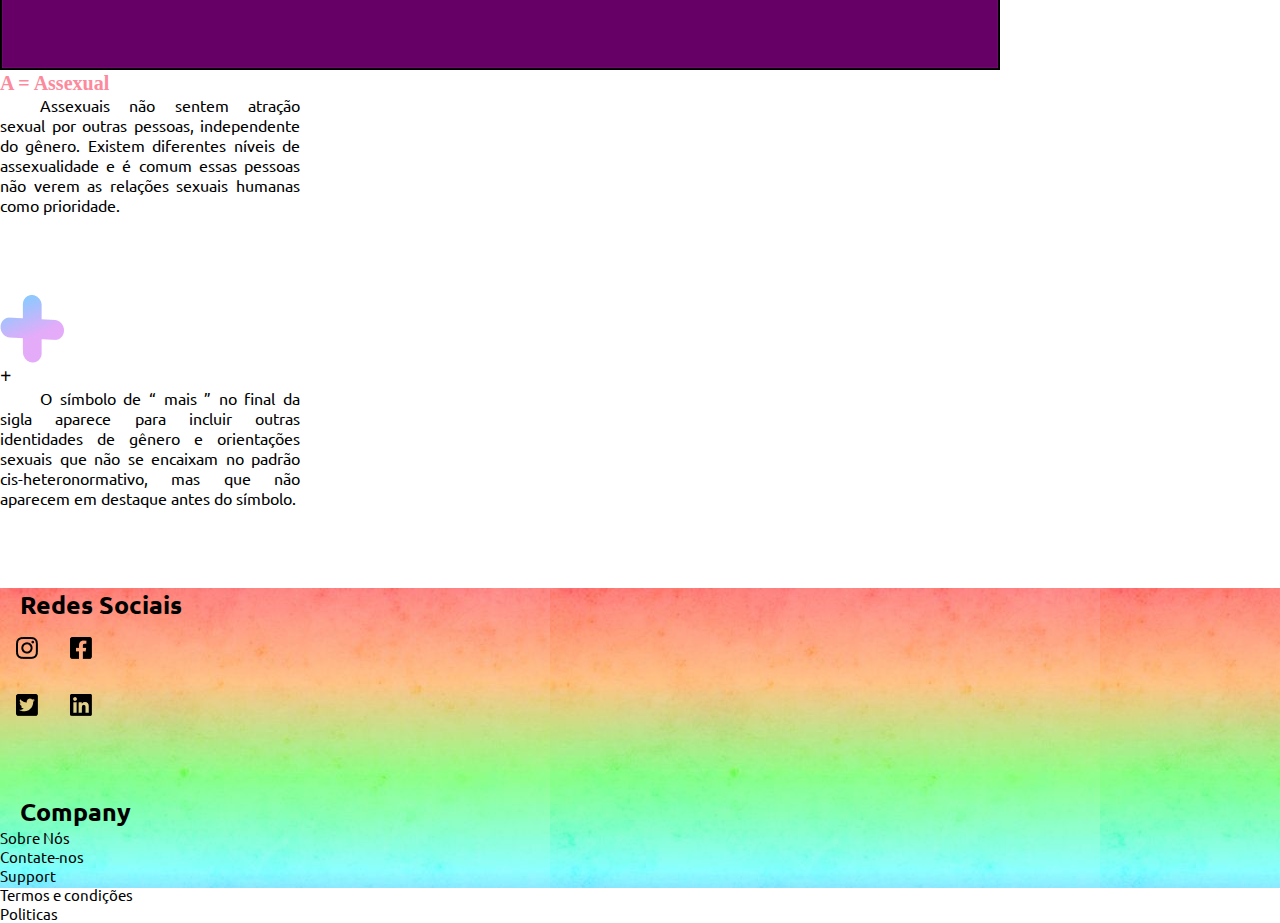
==== commit bfa04e66: "Update conceitos.html" ====
--- a/conceitos.html
+++ b/conceitos.html
@@ -75,7 +75,7 @@
 
               <div class="col order-2">
                 <div class="card cardbandeira">
-                  <img src="bandeiras/bandeira-gay.jpg" class="card-img-top" alt="...">
+                  <img src="bandeiras/gaymesmo.jpg" class="card-img-top" alt="...">
                   <div class="card-body">
                     <h5 class="card-title orange">G = Gays</h5>
                     <p class="card-text">São homens que sentem atração afetiva/sexual pelo mesmo gênero, ou seja, outros homens.</p>
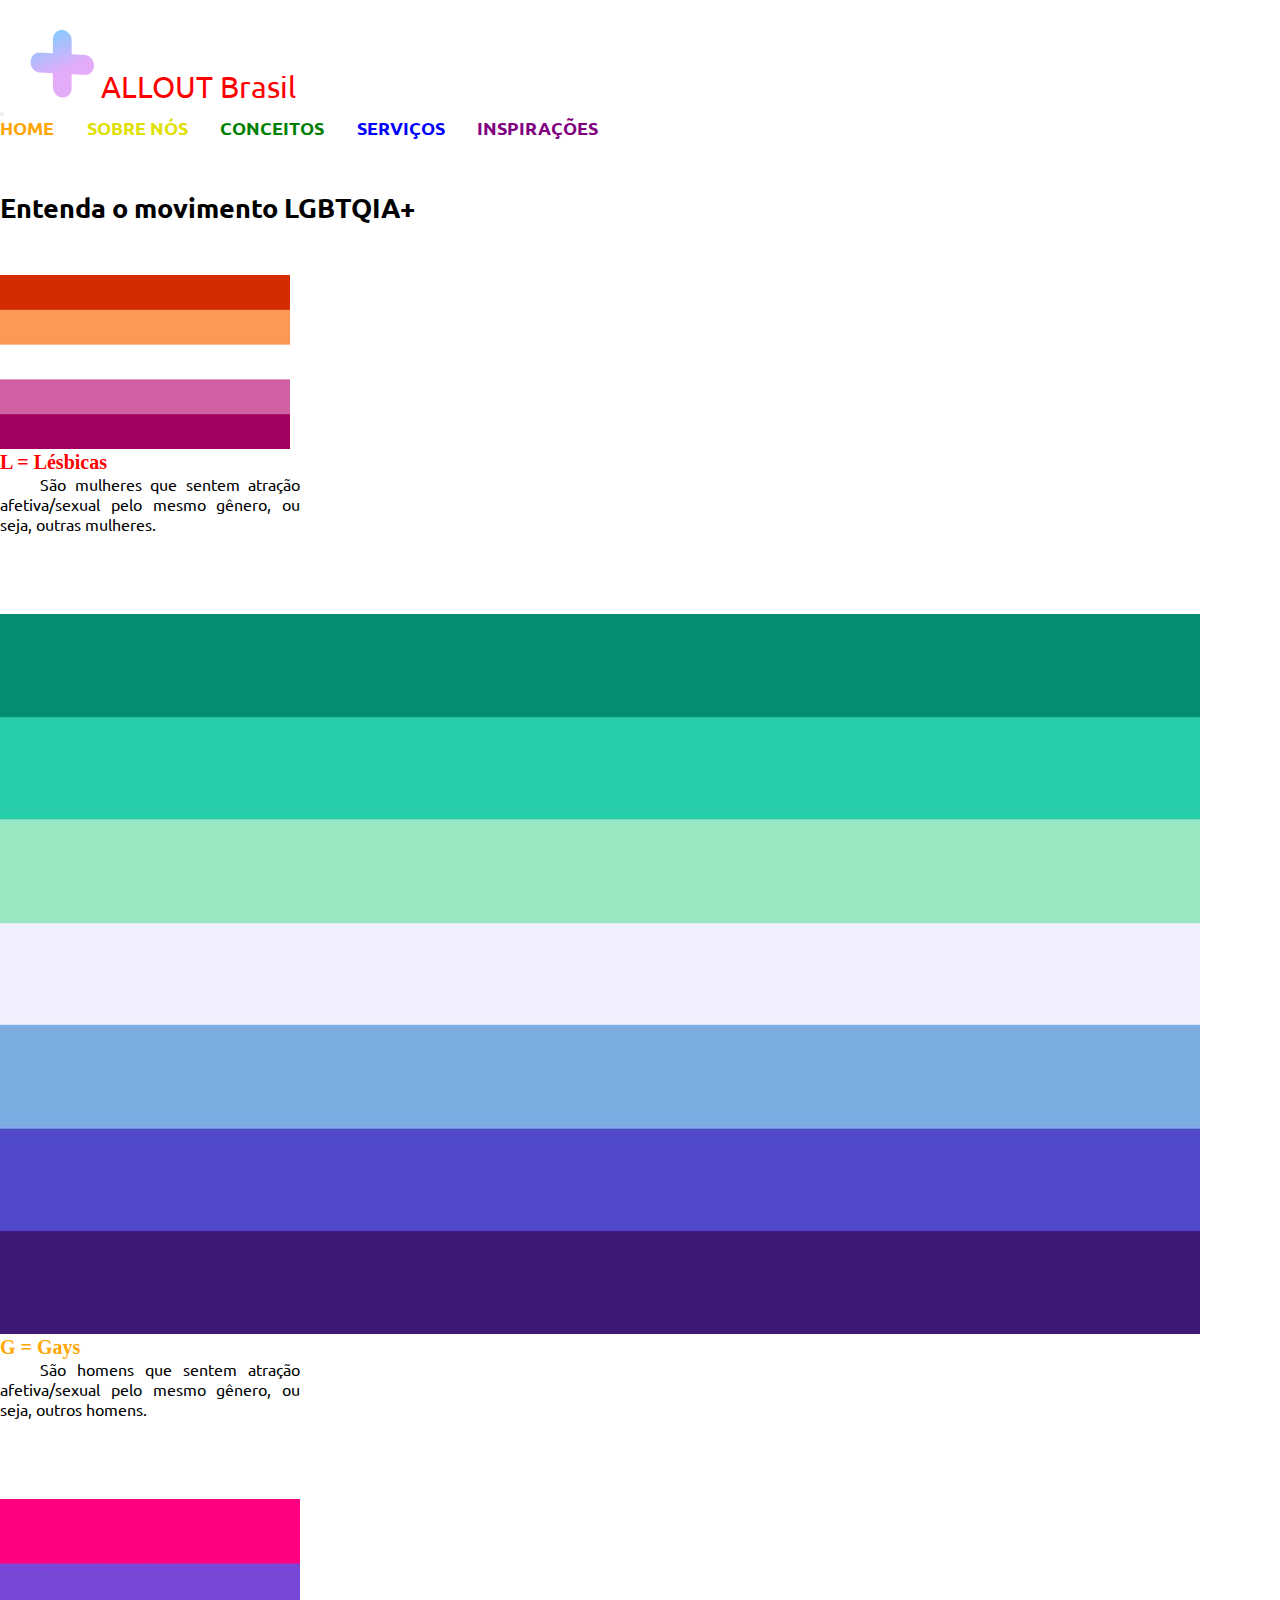
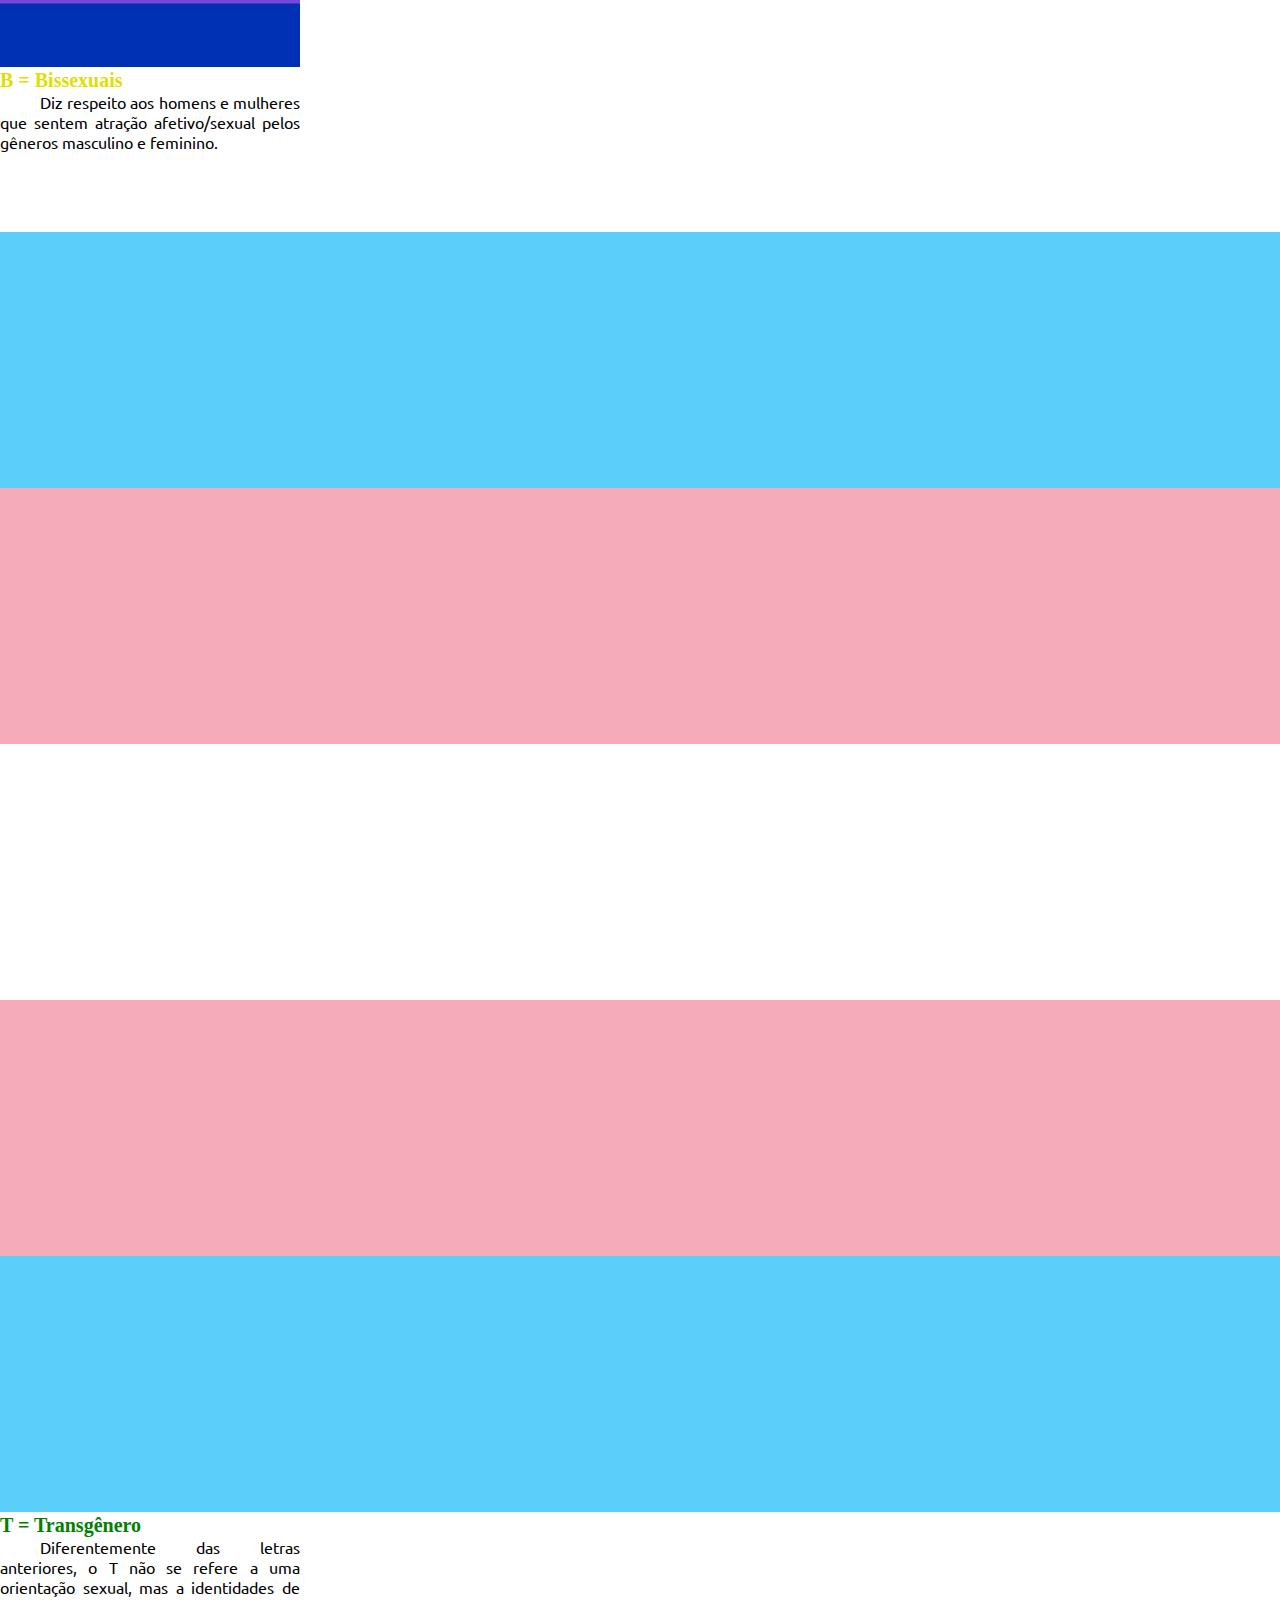
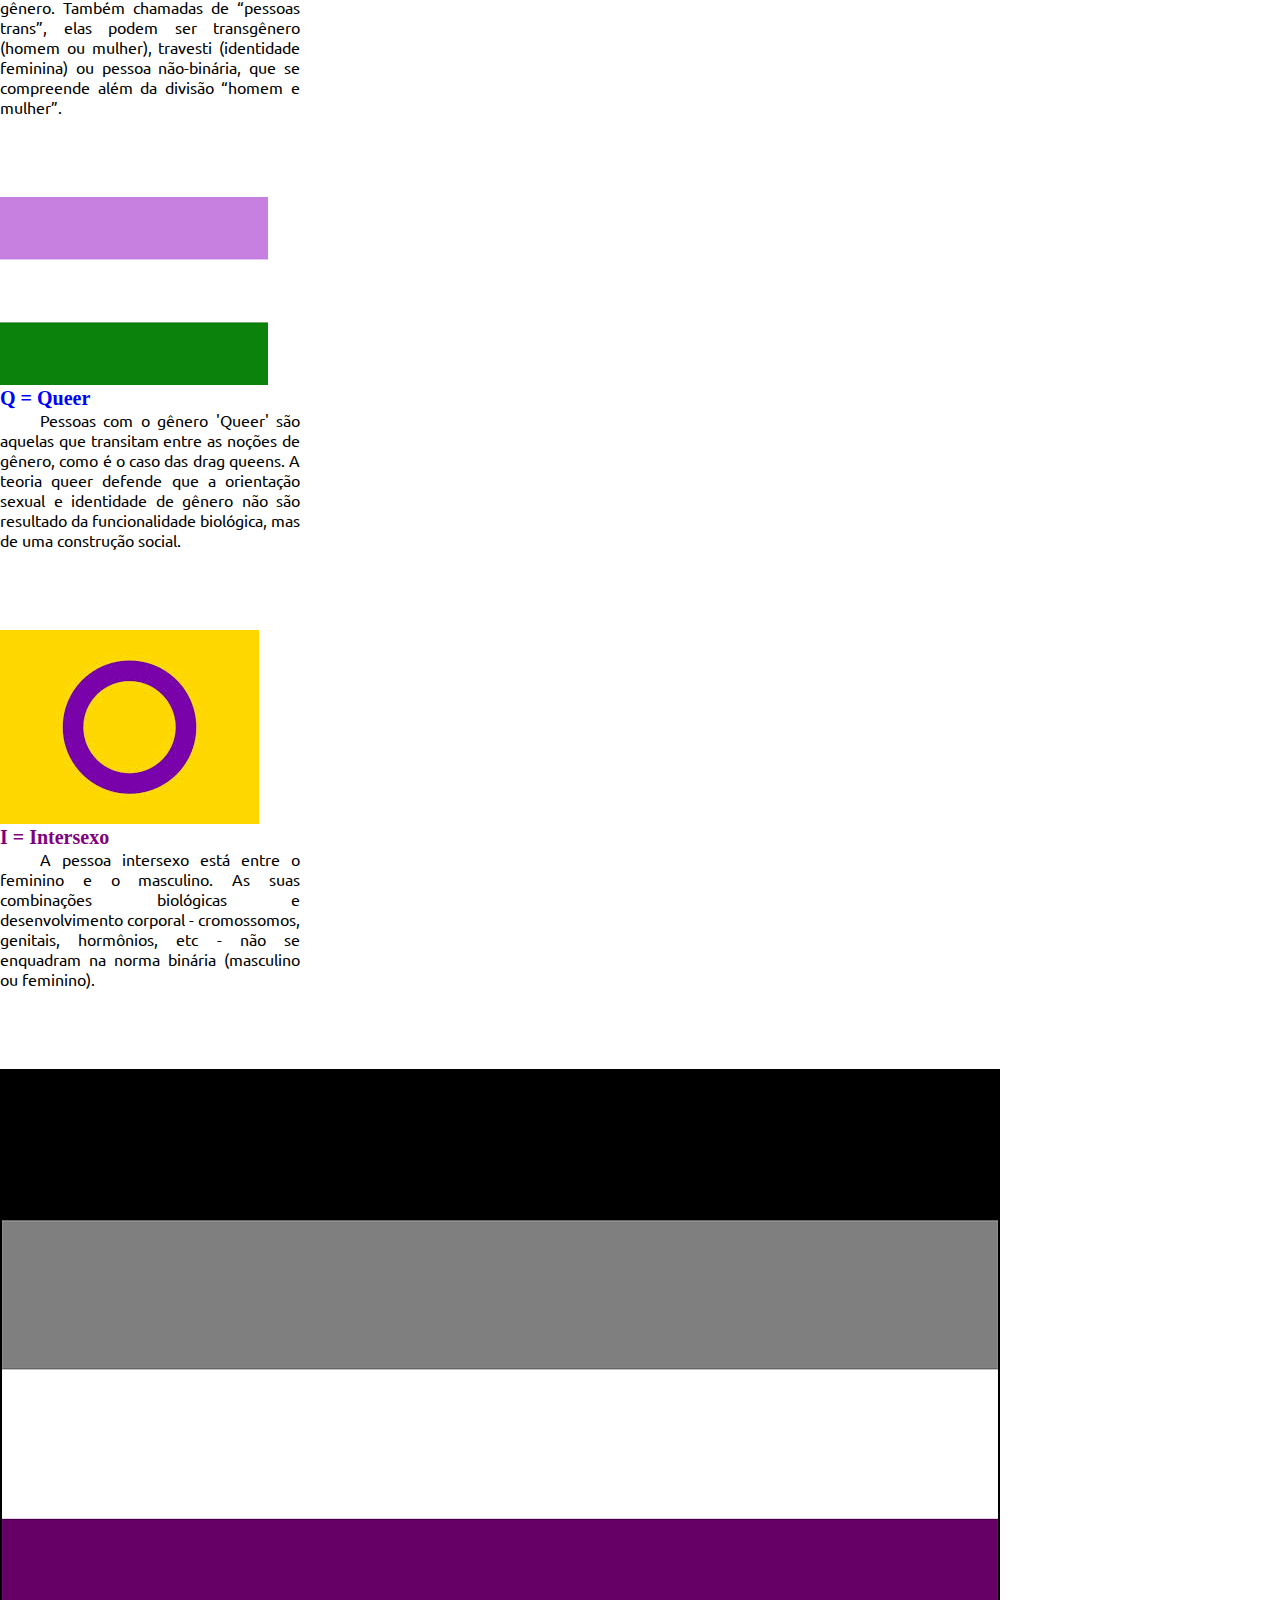
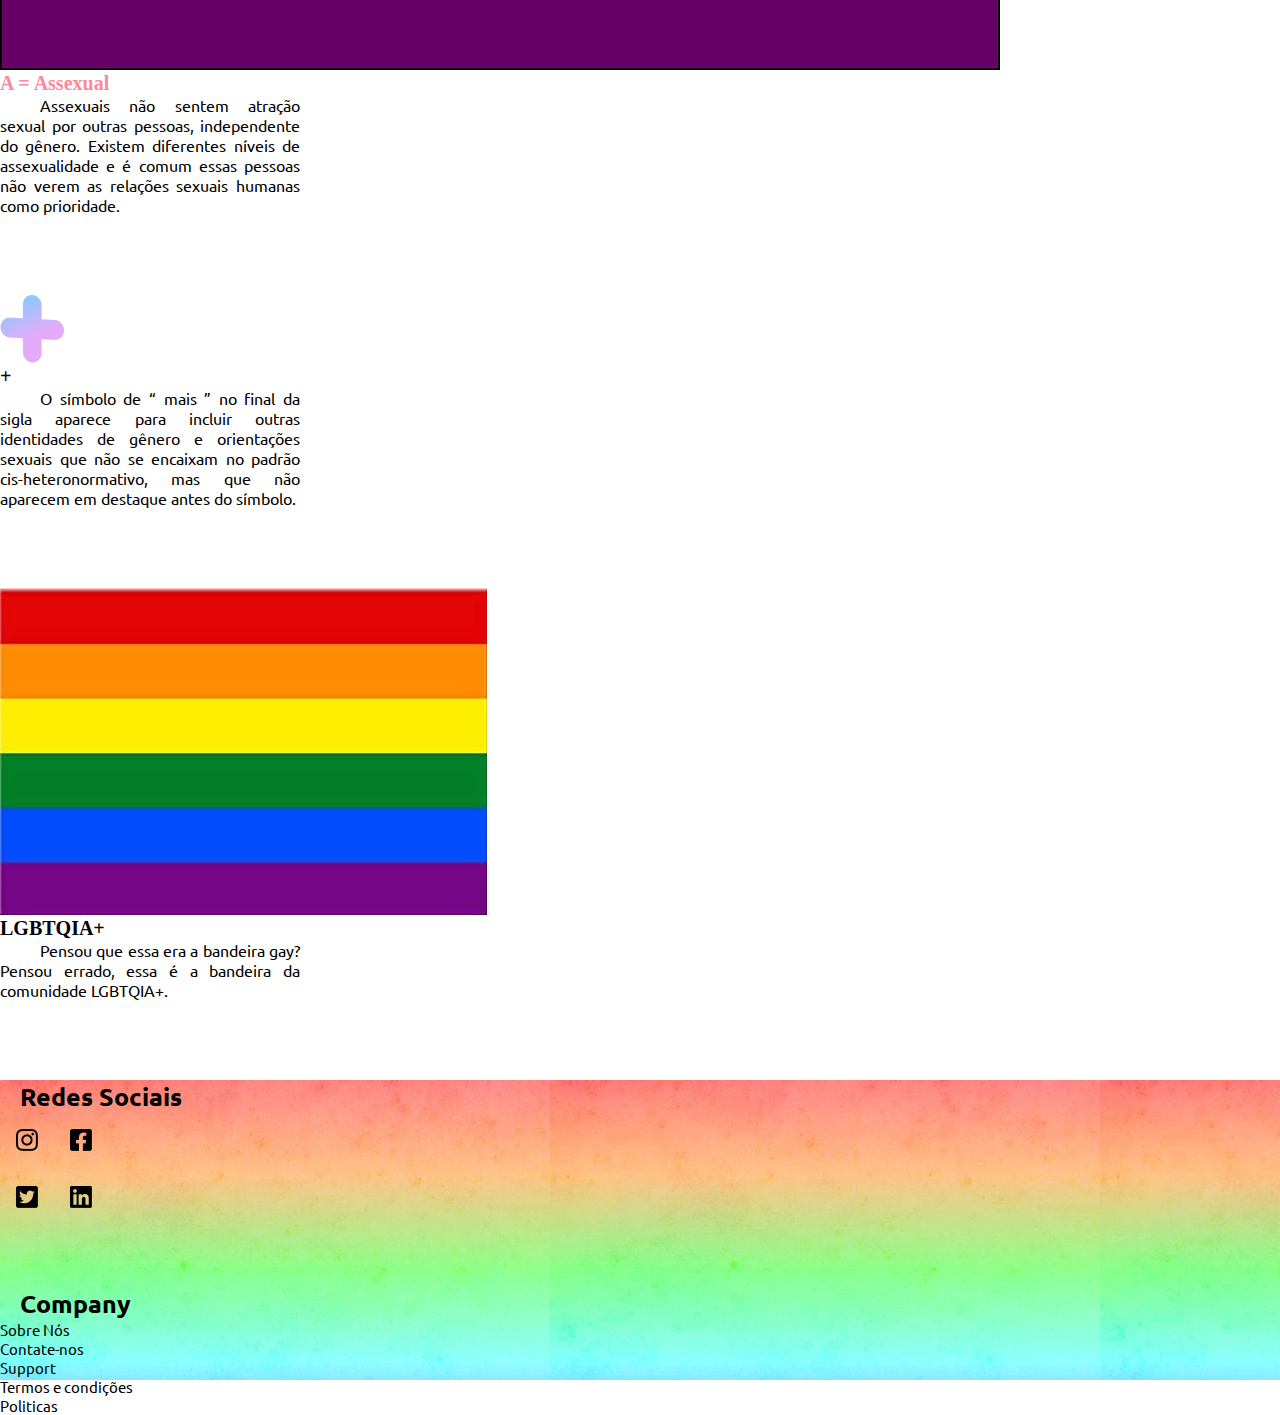
==== commit c578f402: "Update conceitos.html" ====
--- a/conceitos.html
+++ b/conceitos.html
@@ -155,13 +155,23 @@
               </div>
               <div class="col"></div>
 
-              <div class="col order-last">
+              <div class="col order-2">
                 <div class="card cardbandeira">
                   <img src="bandeiras/Vector.png" class="card-img-top" alt="...">
                   <div class="card-body">
                     <h5 class="card-title">+</h5>
                     <p class="card-text">O símbolo de “ mais ” no final da sigla aparece para incluir outras identidades de gênero e orientações sexuais que não se encaixam no padrão cis-heteronormativo,
                       mas que não aparecem em destaque antes do símbolo.</p>
+                  </div>
+                </div>
+              </div>
+              
+                <div class="col order-3">
+                <div class="card cardbandeira">
+                  <img src="bandeiras/bandeira-gay.jpg" class="card-img-top" alt="...">
+                  <div class="card-body">
+                    <h5 class="card-title">LGBTQIA+</h5>
+                    <p class="card-text">Pensou que essa era a bandeira gay? Pensou errado, essa é a bandeira da comunidade LGBTQIA+.</p>
                   </div>
                 </div>
               </div>
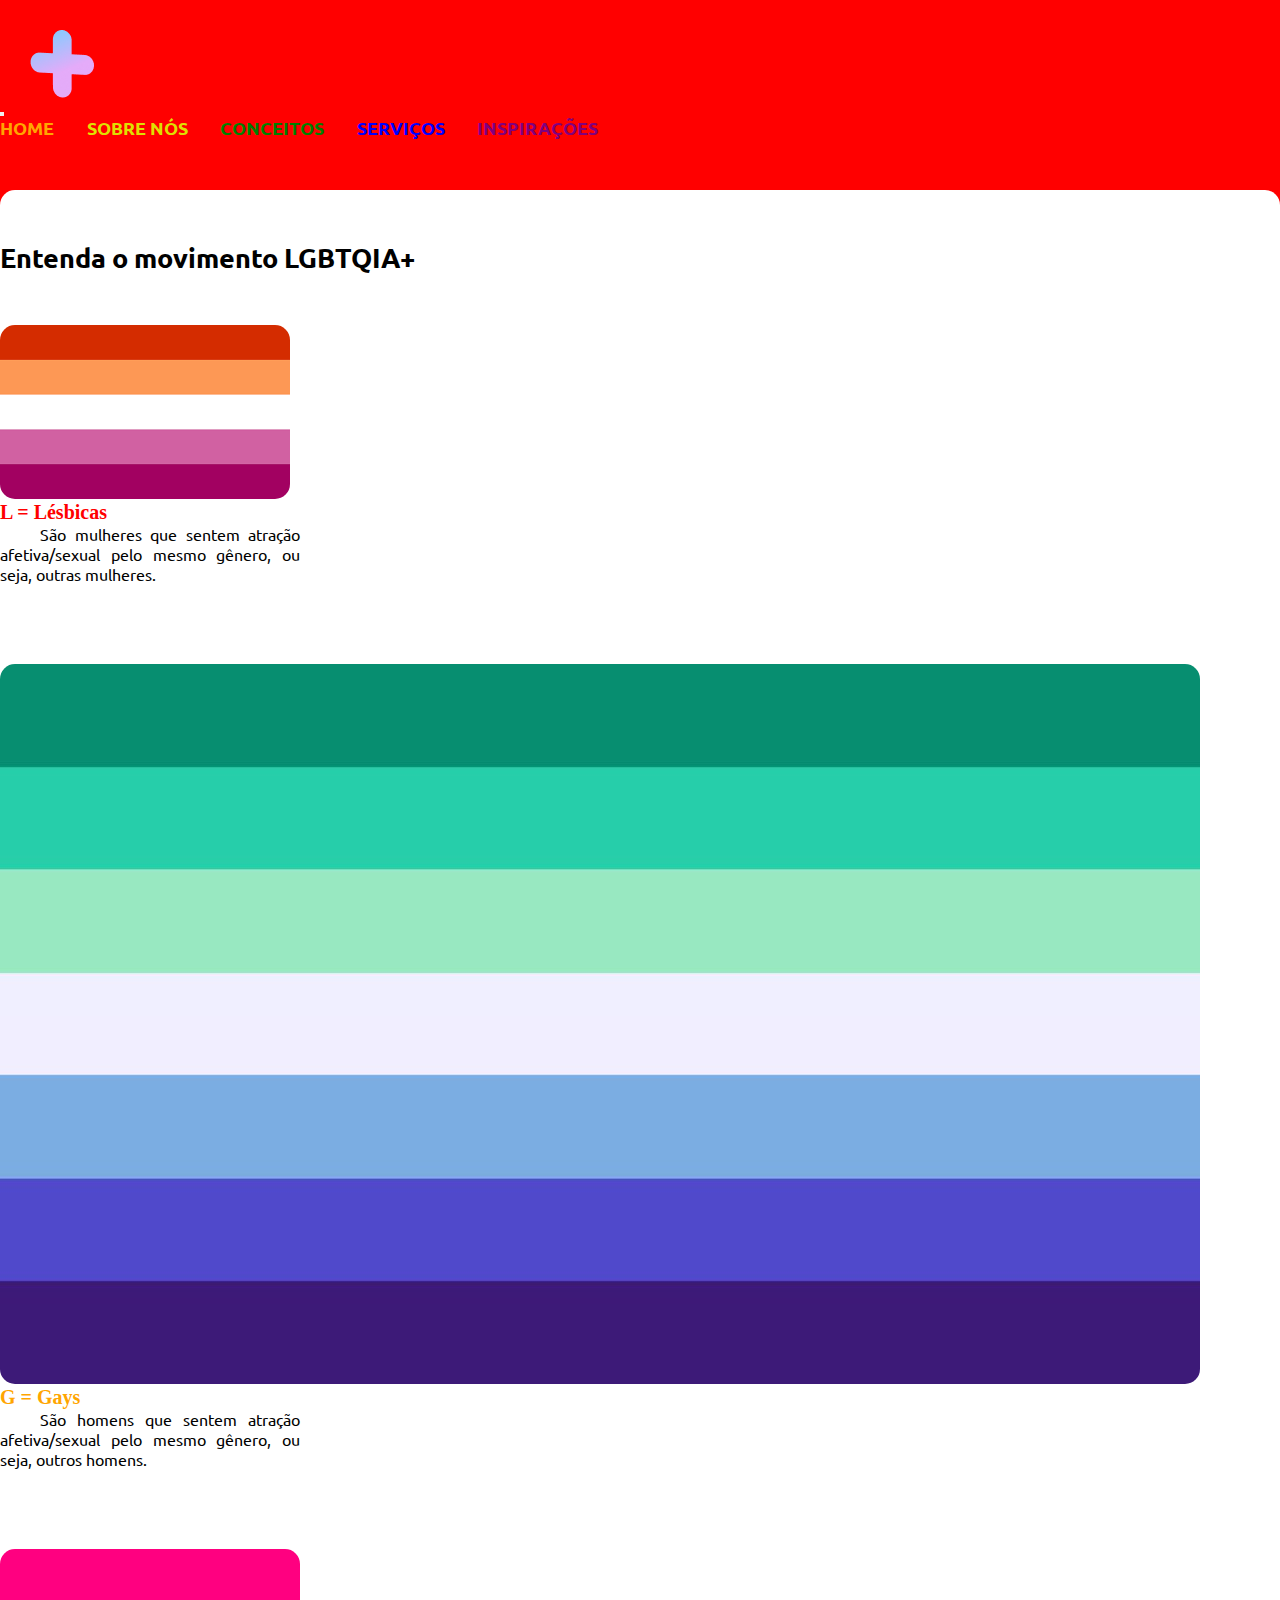
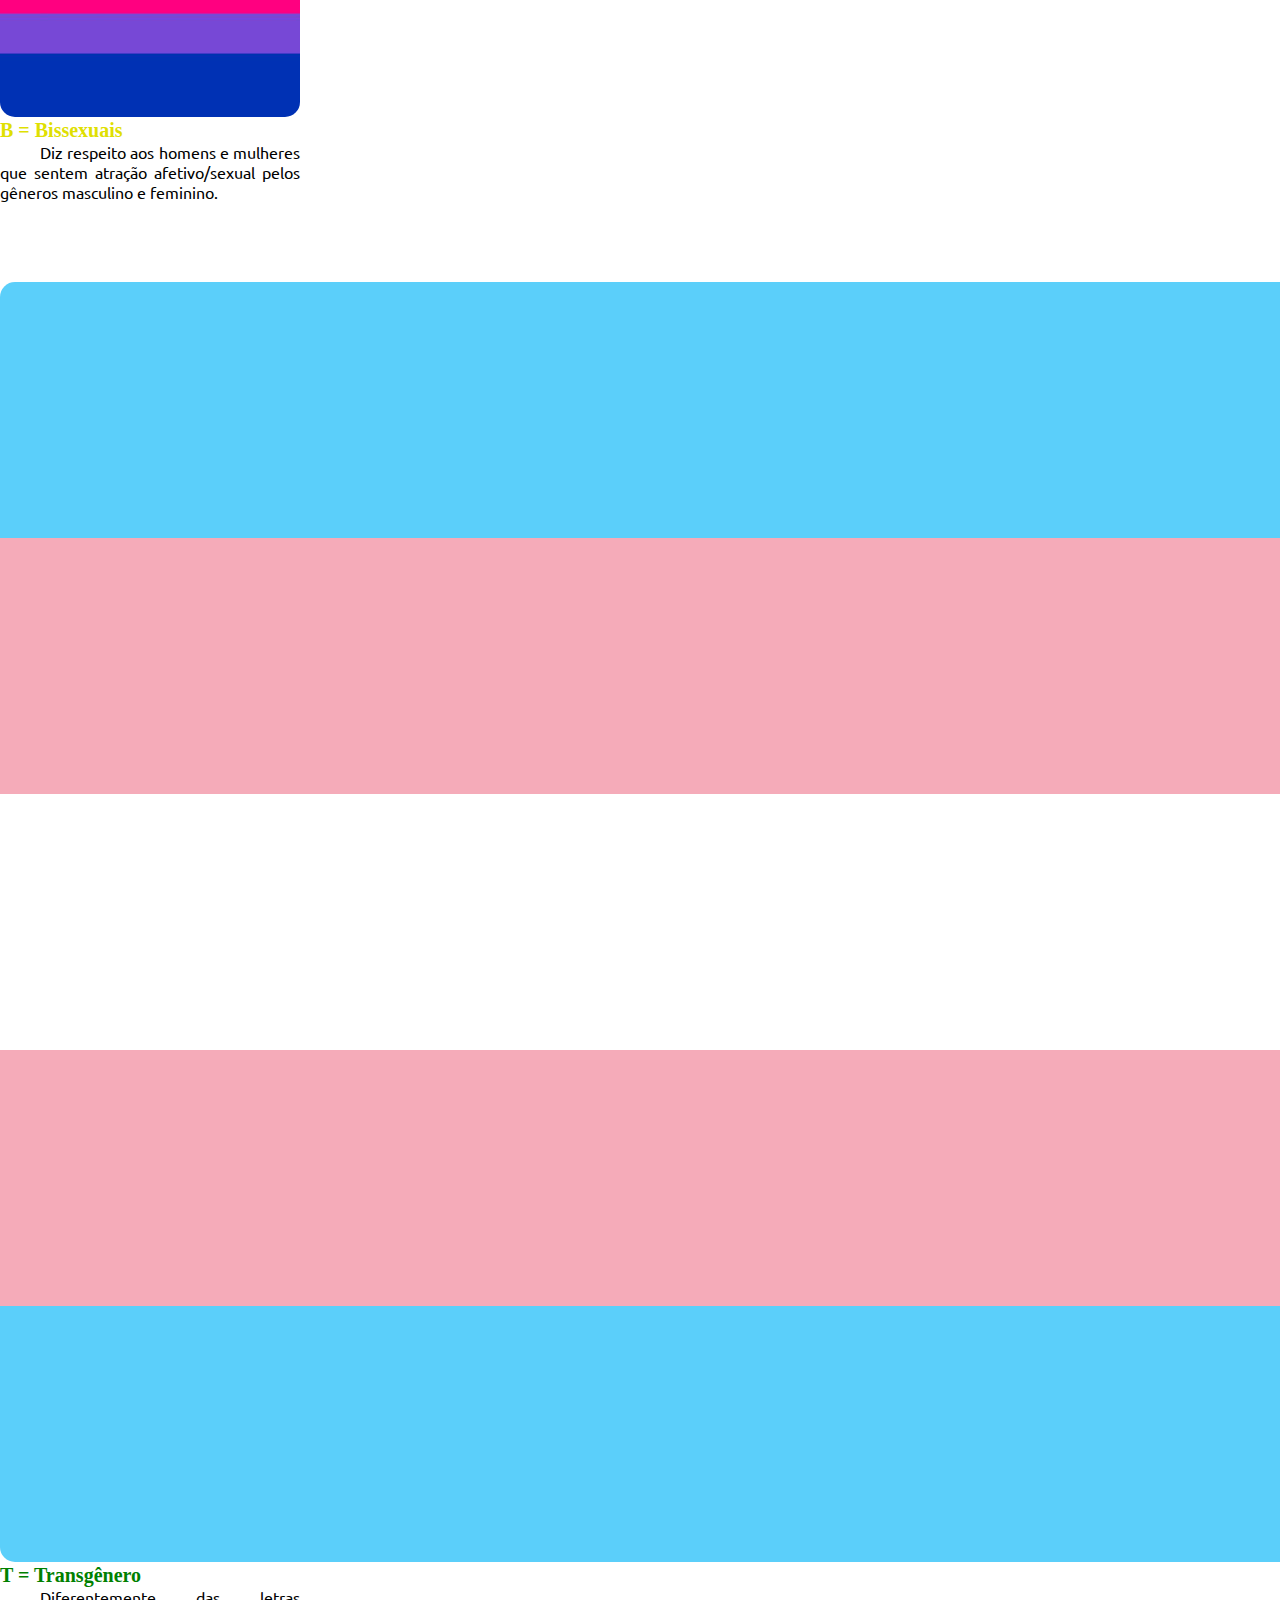
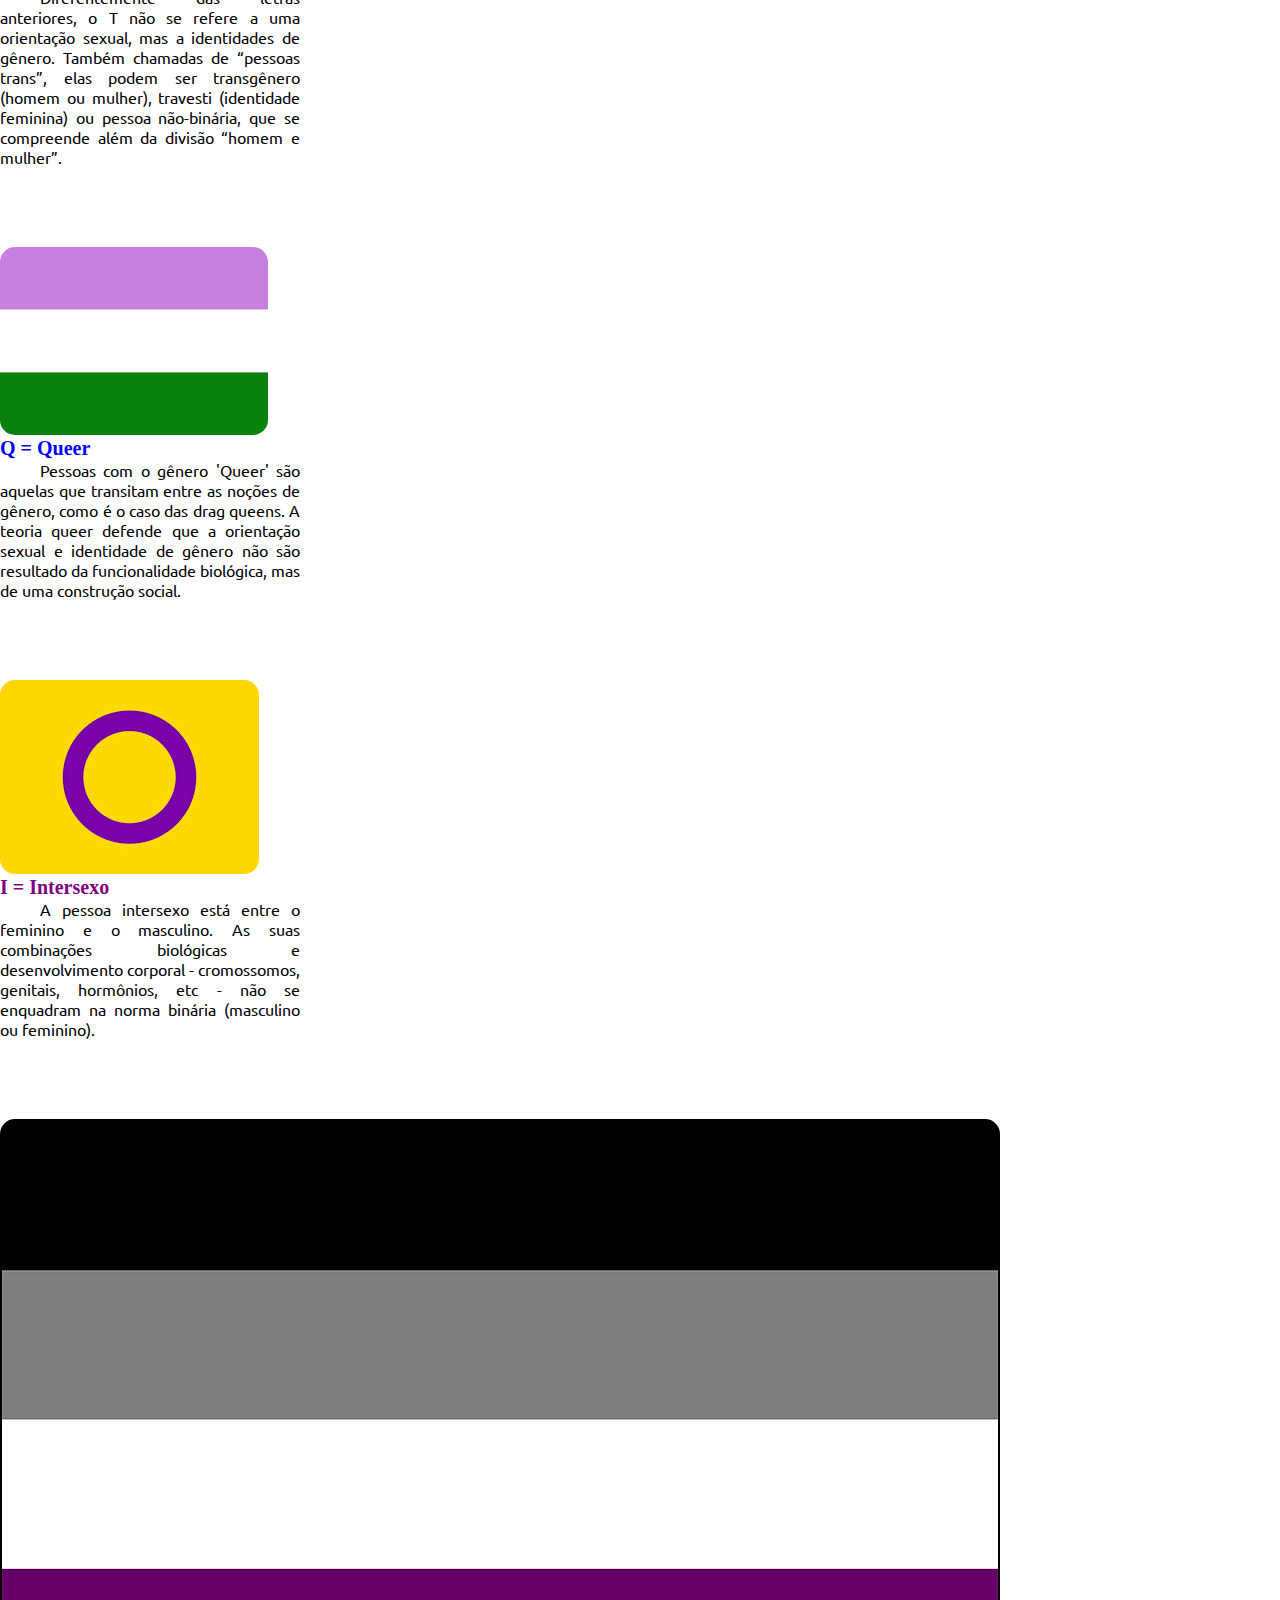
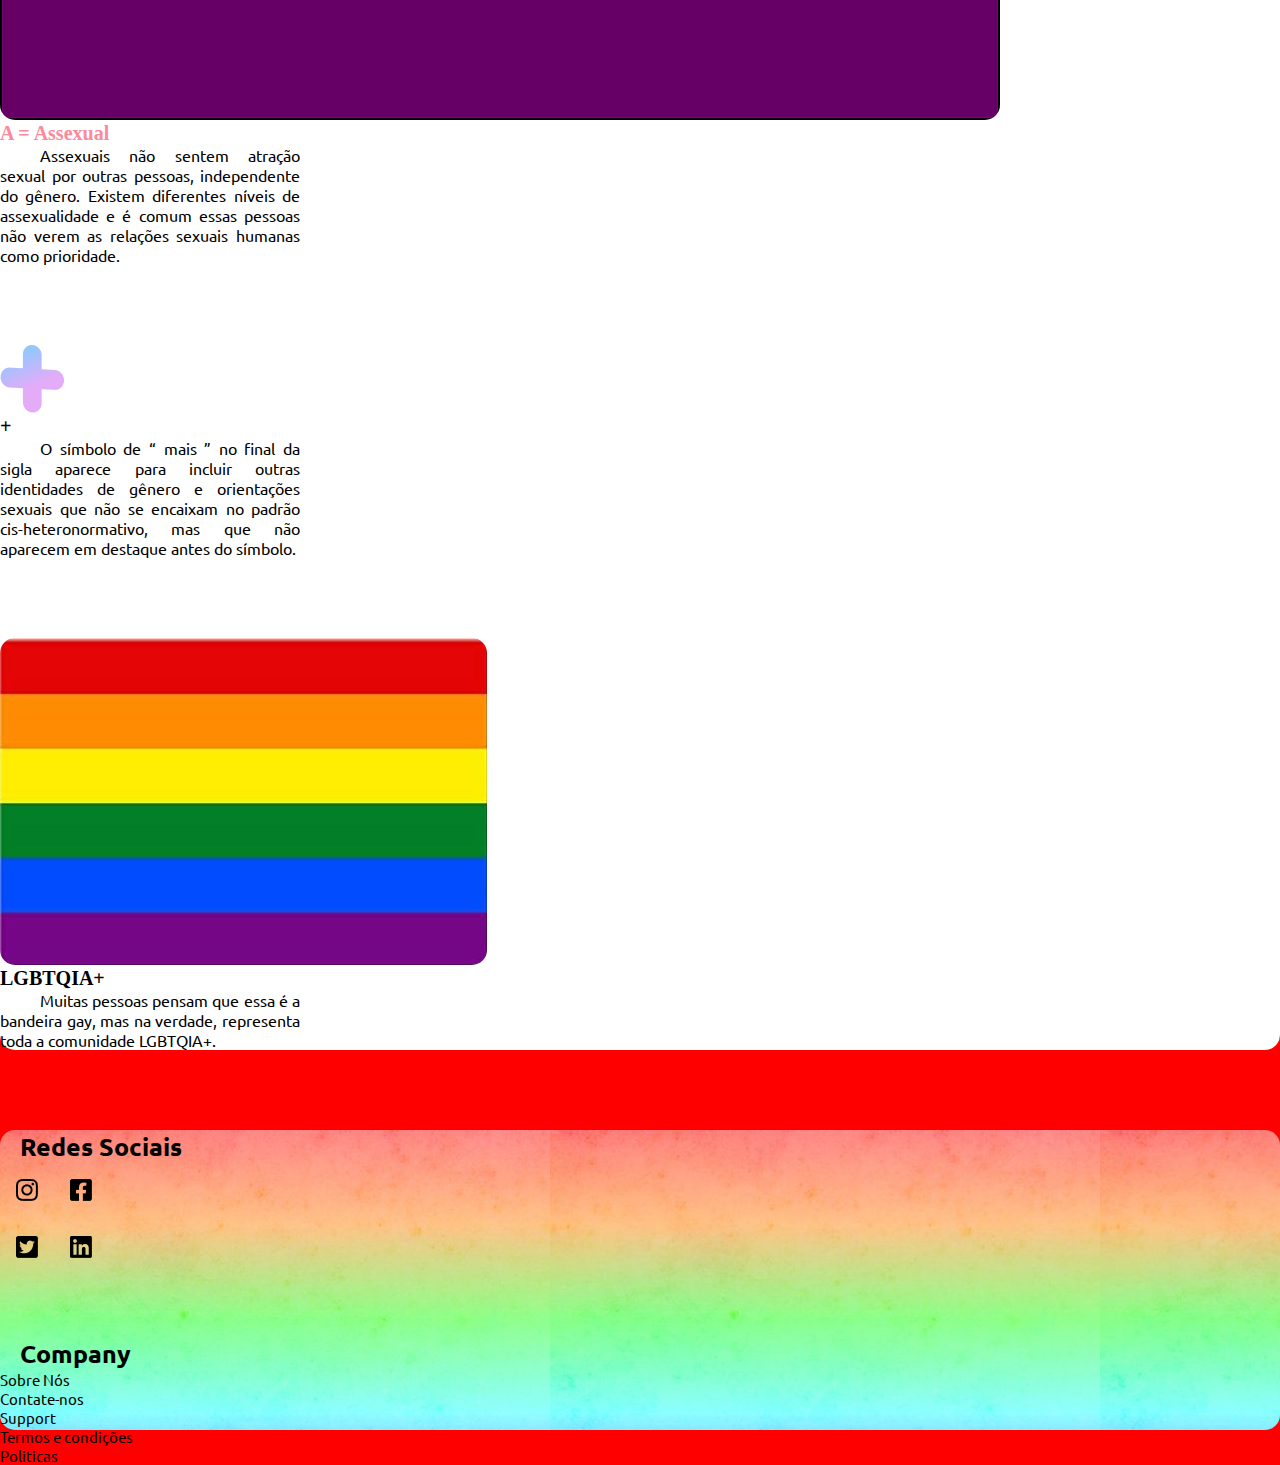
==== commit 4db506d0: "Add files via upload" ====
--- a/conceitos.html
+++ b/conceitos.html
@@ -54,17 +54,14 @@
 
 
     <section><!--SESSÃO COM BANDEIRA E UMA DESCRIÇÃO-->
-      <div class="container">
-
-
-
+      <div class="container backbranco" style="margin-top: 5rem;">
             <div class="text-center">
-            <h1 style="margin-bottom: 50px; margin-top: 50px;">Entenda o movimento LGBTQIA+</h1>
+            <h1 style="margin-bottom: 50px; padding-top: 50px;">Entenda o movimento LGBTQIA+</h1>
             </div>
 
             <div class="row"><!--Row 1, vão ser 2 de 3 e 1 de 2-->
               <div class="col order-1">
-                <div class="card cardbandeira">
+                <div class="card cardbandeira corborderred">
                   <img src="bandeiras/lesbica.png" class="card-img-top" alt="...">
                   <div class="card-body">
                     <h5 class="card-title red">L = Lésbicas</h5>
@@ -74,7 +71,7 @@
               </div>
 
               <div class="col order-2">
-                <div class="card cardbandeira">
+                <div class="card cardbandeira corborderorange">
                   <img src="bandeiras/gaymesmo.jpg" class="card-img-top" alt="...">
                   <div class="card-body">
                     <h5 class="card-title orange">G = Gays</h5>
@@ -84,7 +81,7 @@
               </div>
 
               <div class="col order-3">
-                <div class="card cardbandeira">
+                <div class="card cardbandeira corborderyellow">
                   <img src="bandeiras/bissexual.png" class="card-img-top" alt="...">
                   <div class="card-body">
                     <h5 class="card-title yellow">B = Bissexuais</h5>
@@ -99,7 +96,7 @@
 
             <div class="row"><!--Row 2, vão ser 2 de 3 e 1 de 2-->
               <div class="col order-1">
-                <div class="card cardbandeira">
+                <div class="card cardbandeira corbordergreen">
                   <img src="bandeiras/trans.png" class="card-img-top" alt="...">
                   <div class="card-body">
                     <h5 class="card-title green">T = Transgênero</h5>
@@ -112,7 +109,7 @@
               </div>
 
               <div class="col order-2">
-                <div class="card cardbandeira">
+                <div class="card cardbandeira corborderblue">
                   <img src="bandeiras/queer.png" class="card-img-top" alt="...">
                   <div class="card-body">
                     <h5 class="card-title blue">Q = Queer</h5>
@@ -125,7 +122,7 @@
               </div>
 
               <div class="col order-3">
-                <div class="card cardbandeira">
+                <div class="card cardbandeira corborderpurple">
                   <img src="bandeiras/intersexo.jpg" class="card-img-top" alt="...">
                   <div class="card-body">
                     <h5 class="card-title purple">I = Intersexo</h5>
@@ -142,8 +139,8 @@
 
             
             <div class="row"><!--Row 3-->
-              <div class="col order-first">
-                <div class="card cardbandeira">
+              <div class="col order-1">
+                <div class="card cardbandeira corborderpink">
                   <img src="bandeiras/assexual.png" class="card-img-top" alt="...">
                   <div class="card-body">
                     <h5 class="card-title pink">A = Assexual</h5>
@@ -153,10 +150,10 @@
                   </div>
                 </div>
               </div>
-              <div class="col"></div>
+
 
               <div class="col order-2">
-                <div class="card cardbandeira">
+                <div class="card cardbandeira corborderpink">
                   <img src="bandeiras/Vector.png" class="card-img-top" alt="...">
                   <div class="card-body">
                     <h5 class="card-title">+</h5>
@@ -167,11 +164,11 @@
               </div>
               
                 <div class="col order-3">
-                <div class="card cardbandeira">
+                <div class="card cardbandeira corborderpink">
                   <img src="bandeiras/bandeira-gay.jpg" class="card-img-top" alt="...">
                   <div class="card-body">
                     <h5 class="card-title">LGBTQIA+</h5>
-                    <p class="card-text">Pensou que essa era a bandeira gay? Pensou errado, essa é a bandeira da comunidade LGBTQIA+.</p>
+                    <p class="card-text">Muitas pessoas pensam que essa é a bandeira gay, mas na verdade, representa toda a comunidade LGBTQIA+.</p>
                   </div>
                 </div>
               </div>
--- a/styles.css
+++ b/styles.css
@@ -8,22 +8,43 @@
 }
 
 body{
-  background-color: white;
+  background-color: red;
 }
 
 :root{
   --white-color: #ffffff;
-  --orange-marinemos-color: #BA6F4D;/*antigo marrom-color*/
-  --orange-dark-color: #8E412E;
-  --green-light-color: #A2A182;
-  --green-dark-color: #687259;
-  --bege-color: #FFEBDC;
-
+  --orange-color: orange;/*antigo marrom-color*/
+  --yellow-color: yellow;
+  --green-color: rgb(14, 202, 14);
+  --blue-light-color: rgb(0, 217, 255);
+  --blue-color: blue;
+  --purple-color: rgba(243, 91, 243, 0.87);
 
   font-size: 62.5%; /*1rem = 10px */
 }
 
-
+/*Backgrounds cores*/
+.backbranco{
+  background-color:var(--white-color);
+}
+.backlaranja{
+  background-color:var(--orange-color);
+}
+.backmarelo{
+  background-color:var(--yellow-color);
+}
+.backverde{
+  background-color:var(--green-color);
+}
+.backazullight{
+  background-color:var(--blue-light-color);
+}
+.backazul{
+  background-color:var(--blue-color);
+}
+.backpurple{
+  background-color:var(--purple-color);
+}
 /*LEMBRE QUE EXISTE UM FONT-FACE*/
 
 
@@ -55,6 +76,13 @@
   font-size: 1.8rem;
 }
 
+.container{
+  border-radius: 15px;
+}
+
+.card-img-top{
+  border-radius: 15px;
+}
   /*CONFIGURAÇÕES DO CABEÇALHO*/
 
   .logoinfo{
@@ -92,19 +120,21 @@
     margin-top: 8rem;
     margin-bottom: 8rem;}
 
+
   /*FAIXA DIVISÓRIA index*/
 .faixadivisoria{
   margin-top: 30px;
+  margin-bottom: 30px;
   height: 30px;
   width: auto;
-  background-color: rgba(243, 91, 243, 0.87);
+  background-color:var(--white-color);
 }
 
 
 /*sessão identidade index*/
 .sessaoidentidade{
-  margin-top: 8rem;
-  margin-bottom: 8rem;
+  margin-top: 6rem;
+  margin-bottom: 6rem;
   
 }
 .card-title{
@@ -113,7 +143,30 @@
 .card-text{
   font-size: 1.6rem;
 }
-
+/*sessão form*/
+.form-label{
+  font-size: 2rem;
+  color:var(--white-color);
+}
+.form-control{
+  font-size: 1.6rem;
+}
+.espacoemail{
+  height: 4rem;
+}
+.h2branco{
+  color:var(--white-color);
+}
+
+.espacoemail2{
+  height: 8rem;
+}
+
+.btn{
+  width: 10rem;
+  height: 4rem;
+  font-size: 1.6rem;
+}
 /*sessão rodapé*/
 .rodape{
   margin-top: 6rem;
@@ -183,7 +236,6 @@
 
 .descricaobandeira{
   font-weight: 900;
-  background-image: url("imagens/fundoroxo.png");
 }
 .textobandeira{
   margin-top: 50px;
@@ -196,7 +248,12 @@
 /*PÁGINA  INSPIRACAO*/
 .espacoinspiracao{
   margin-bottom: 50px; 
-
+}
+
+.espacoinspiracao2{
+  padding-bottom: 50px;
+  margin-top: 70px;
+  padding-top:30px; 
 }
 
 .textoinspiracao{
@@ -211,9 +268,12 @@
 
 .cardinspiracao{
   border-width: 5px;
-  border-color: red green blue yellow; 
-}
-
+  border-color: orange green blue yellow; 
+}
+
+.anone{
+  text-decoration: none;
+}
 
 
 /*PÁGINA SERVIÇOS*/
@@ -298,47 +358,74 @@
 .cardbandeira{
   width: 30rem;
   margin-bottom: 8rem;
+  border-width: 5px;
 }
 
 .red{
   color:red;
 }
-
+.corborderred{
+  border-color: red;
+  border-radius: 15px;
+}
 .orange{
   color: orange;
 }
+.corborderorange{
+  border-color: orange;
+  border-radius: 15px;
+}
 
 .yellow{
   color: rgb(223, 223, 2);
 }
+.corborderyellow{
+  border-color: rgb(223, 223, 2);
+  border-radius: 15px;
+}
 
 .green{
   color: green;
 }
+.corbordergreen{
+  border-color: green;
+  border-radius: 15px;
+}
 
 .blue{
   color: blue;
 }
+.corborderblue{
+  border-color: blue;
+  border-radius: 15px;
+}
 
 .purple{
   color: purple;
 }
+.corborderpurple{
+  border-color: purple;
+  border-radius: 15px;
+}
 
 .pink{
   color: rgb(252, 137, 156);
 }
-
-
-
-
-@media only screen and (max-width: 1200px) {
+.corborderpink{
+  border-color: rgb(252, 137, 156);
+  border-radius: 15px;
+}
+
+
+
+@media only screen and (max-width: 992px) {
 .banner{
   display: none;
 } 
 
 }
 
-@media only screen and (min-width: 1199px) {
+@media only screen and (min-width: 992px) {
   .textobanner{
     display: none;
   }
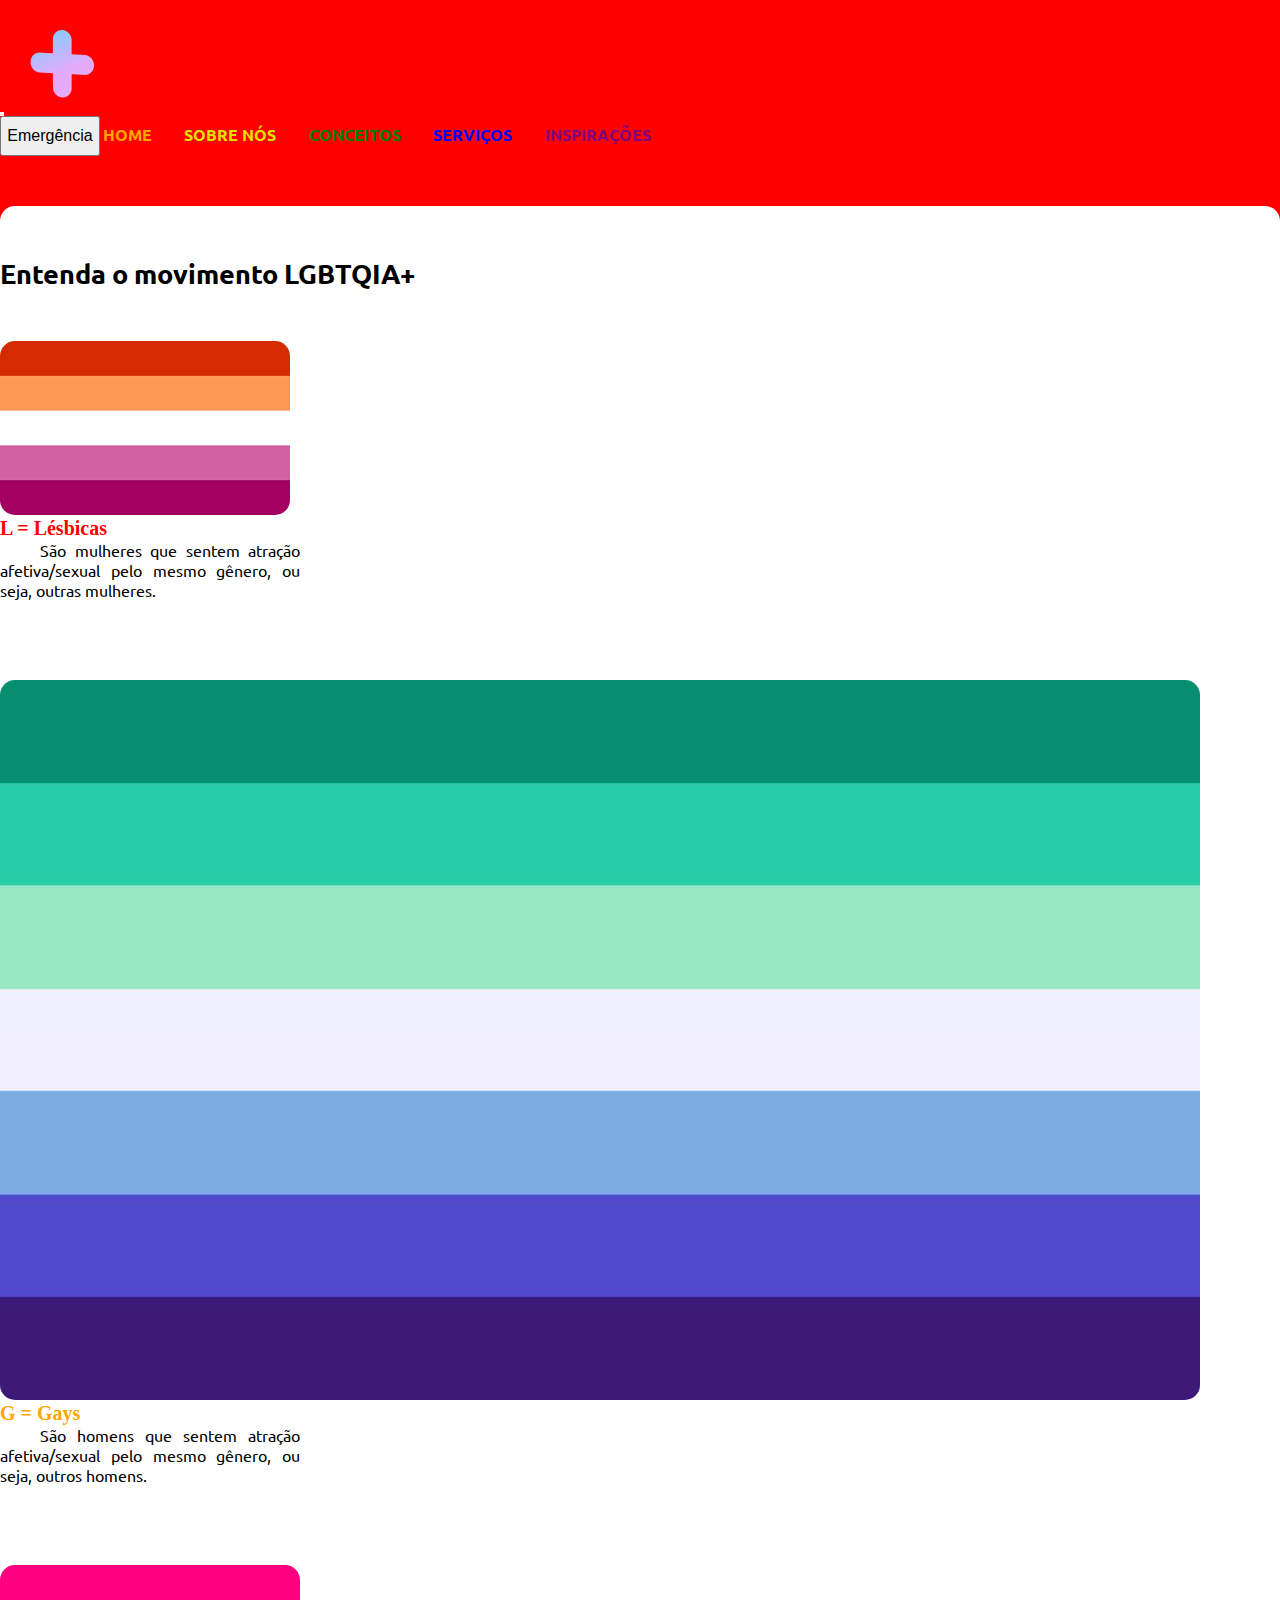
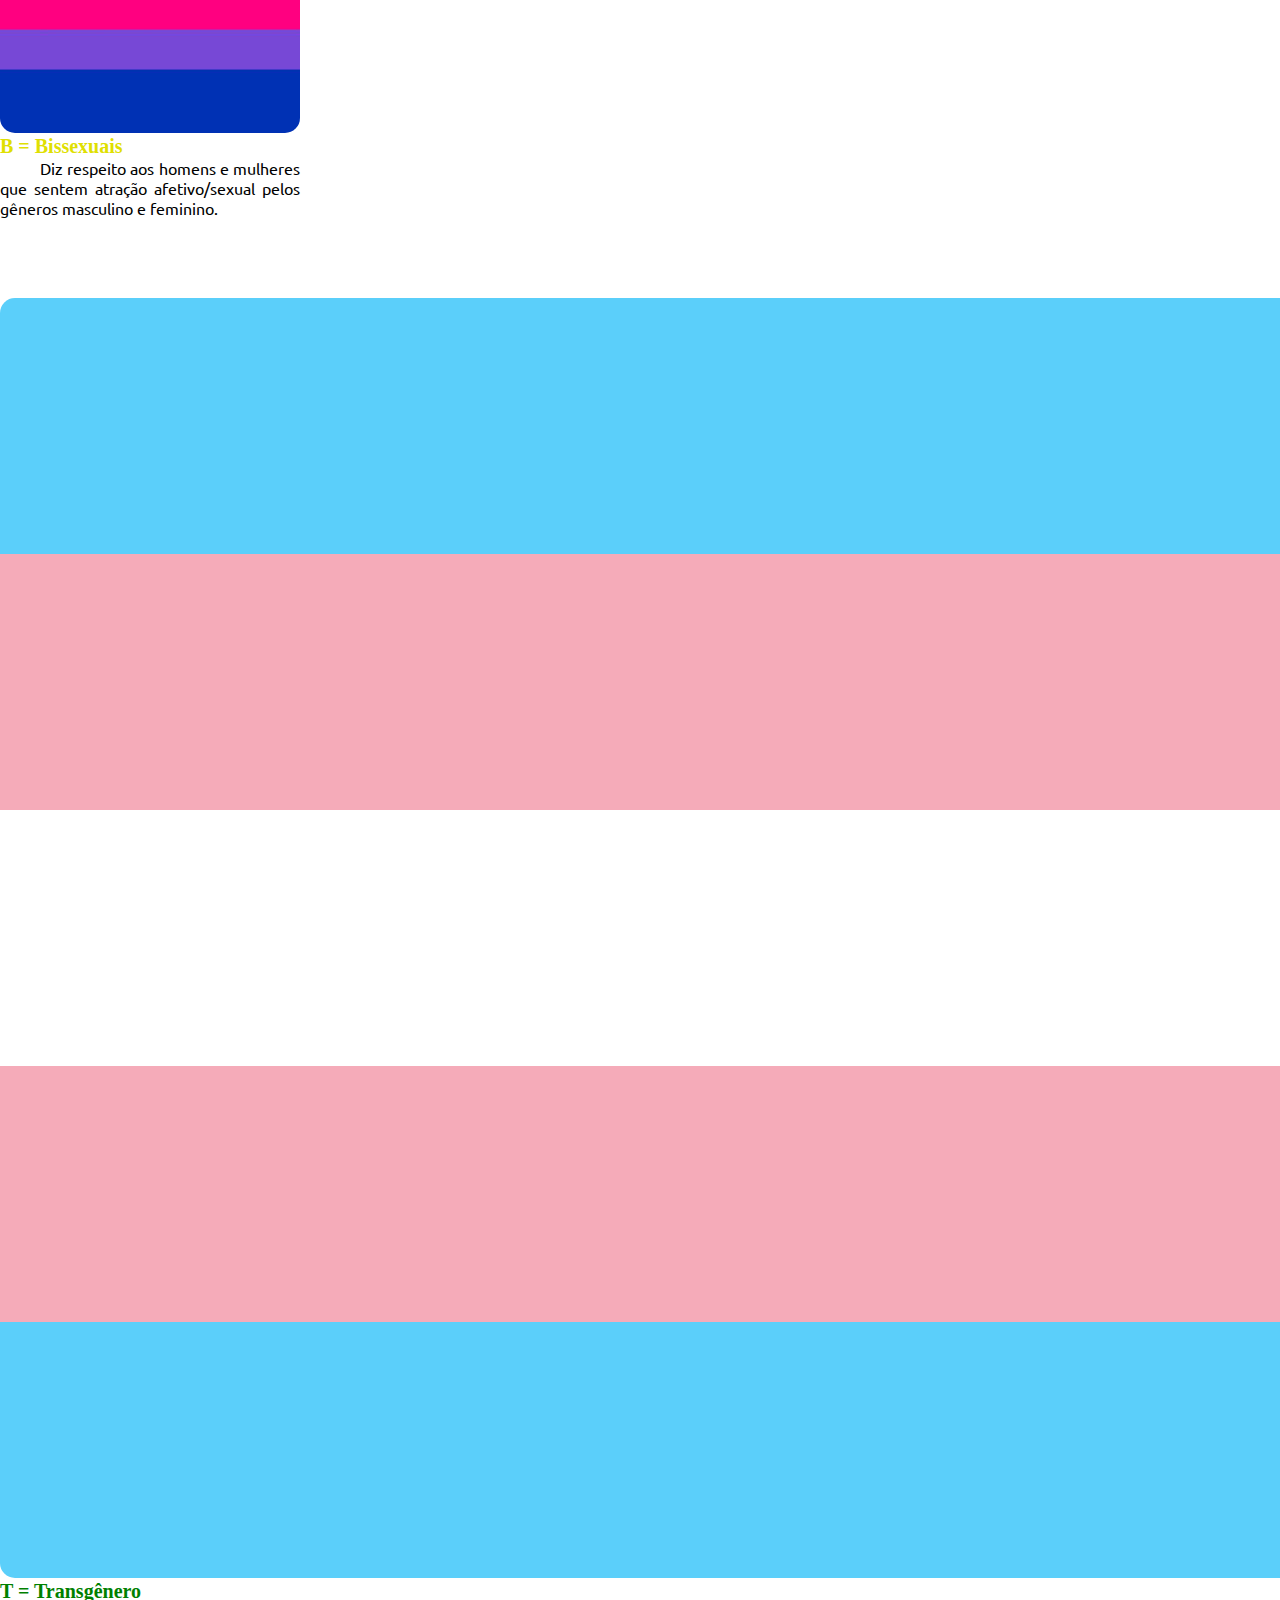
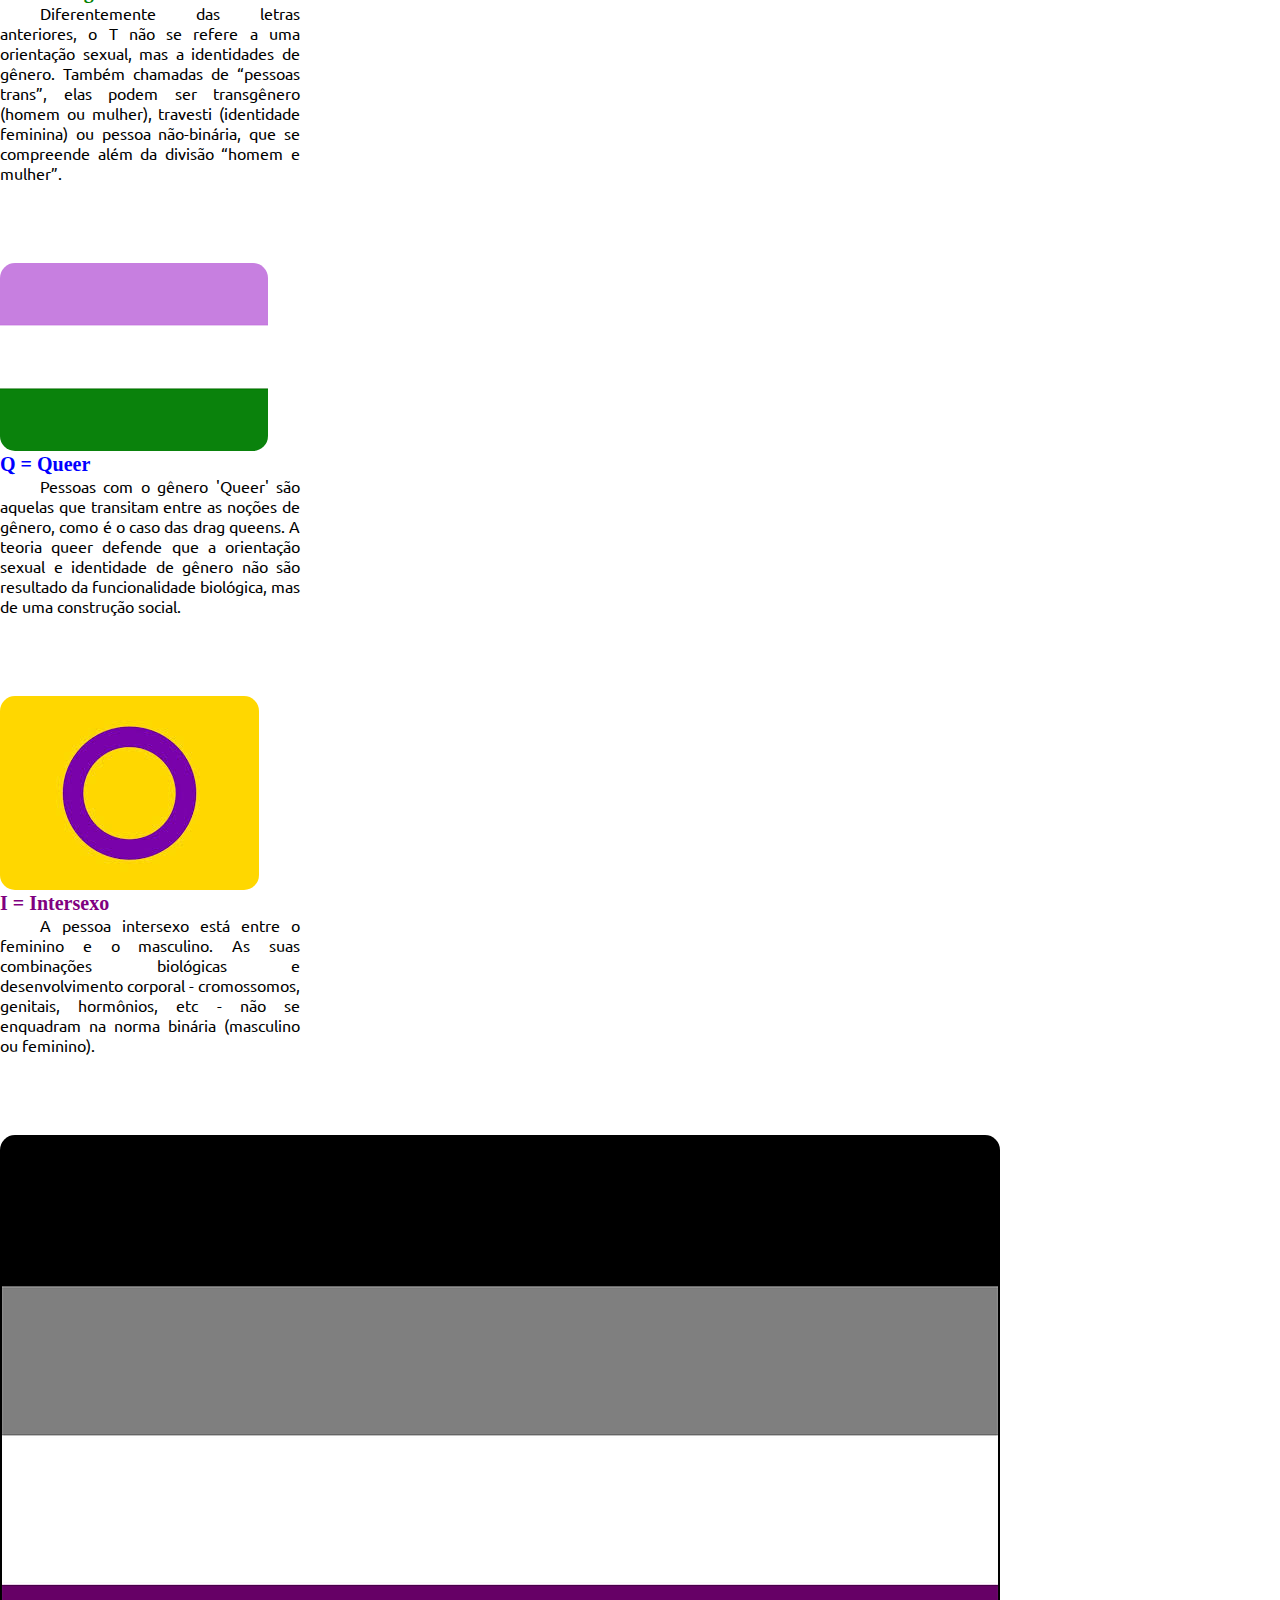
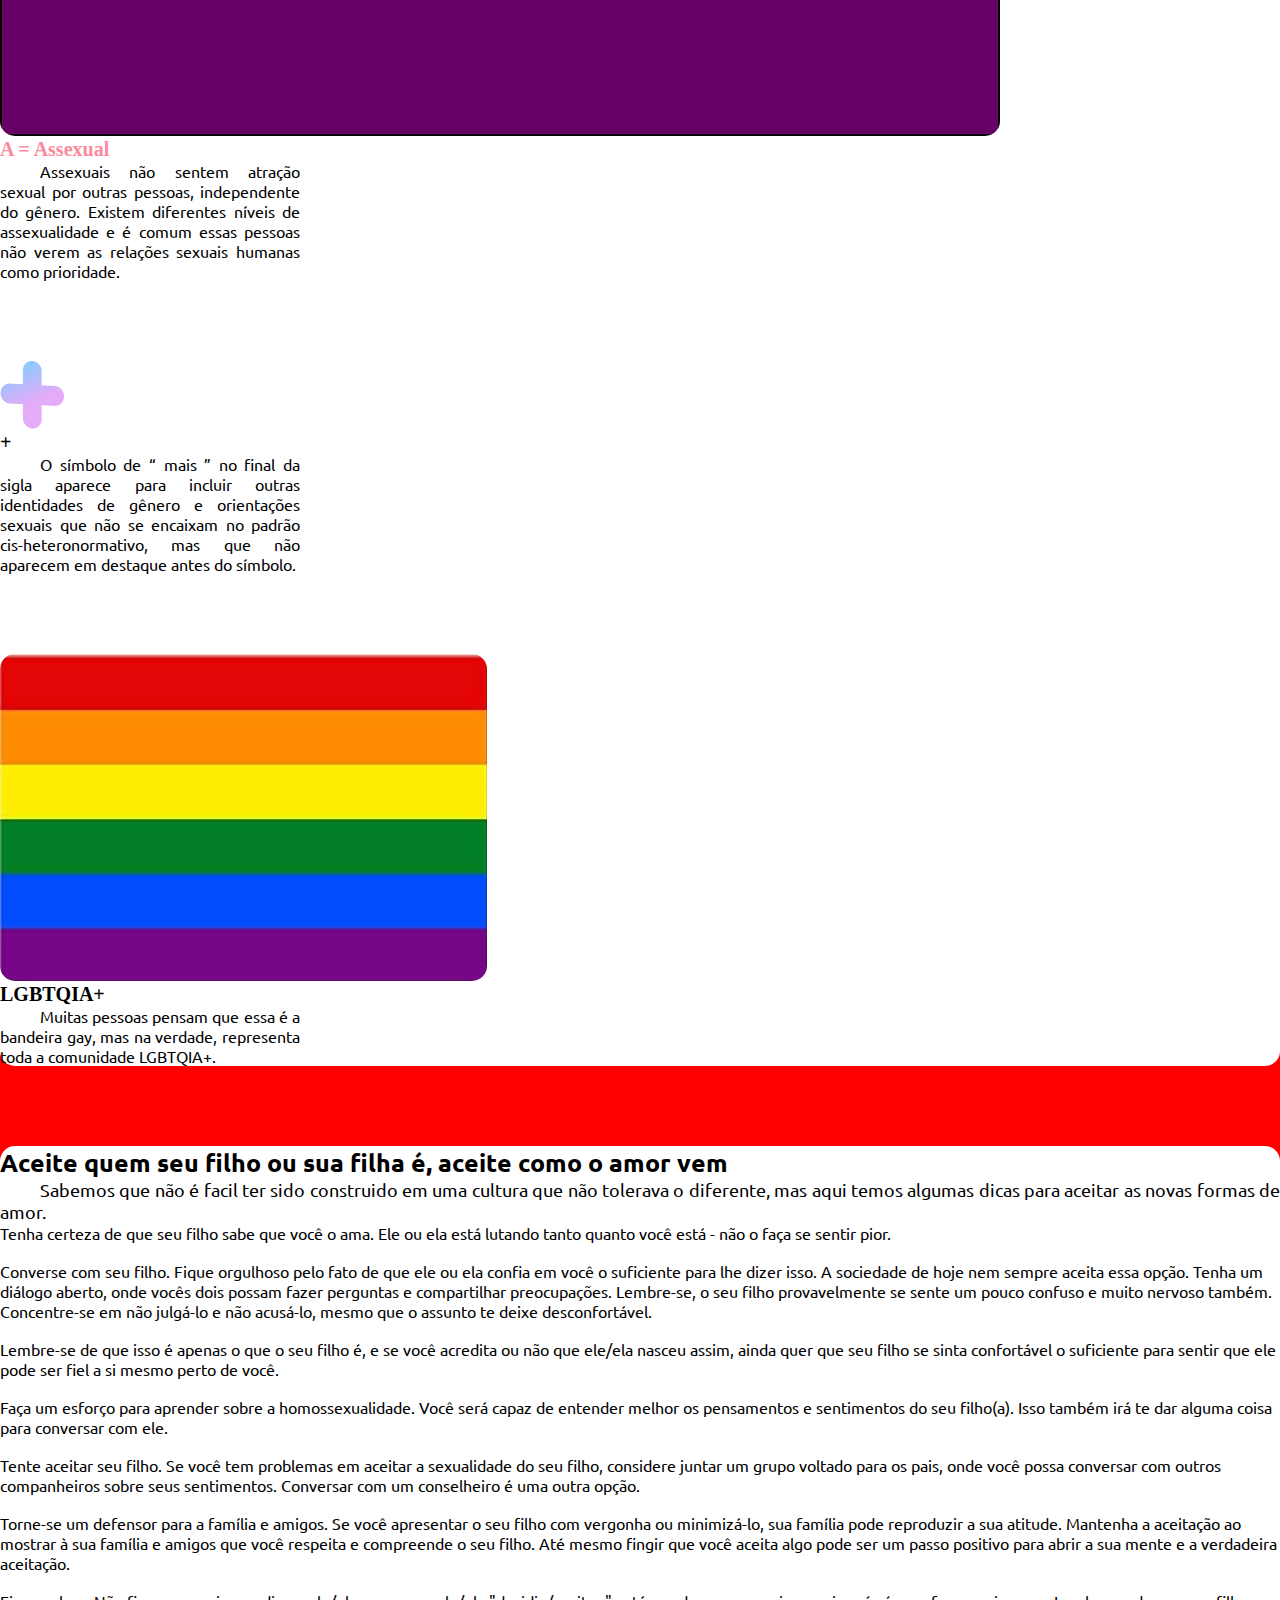
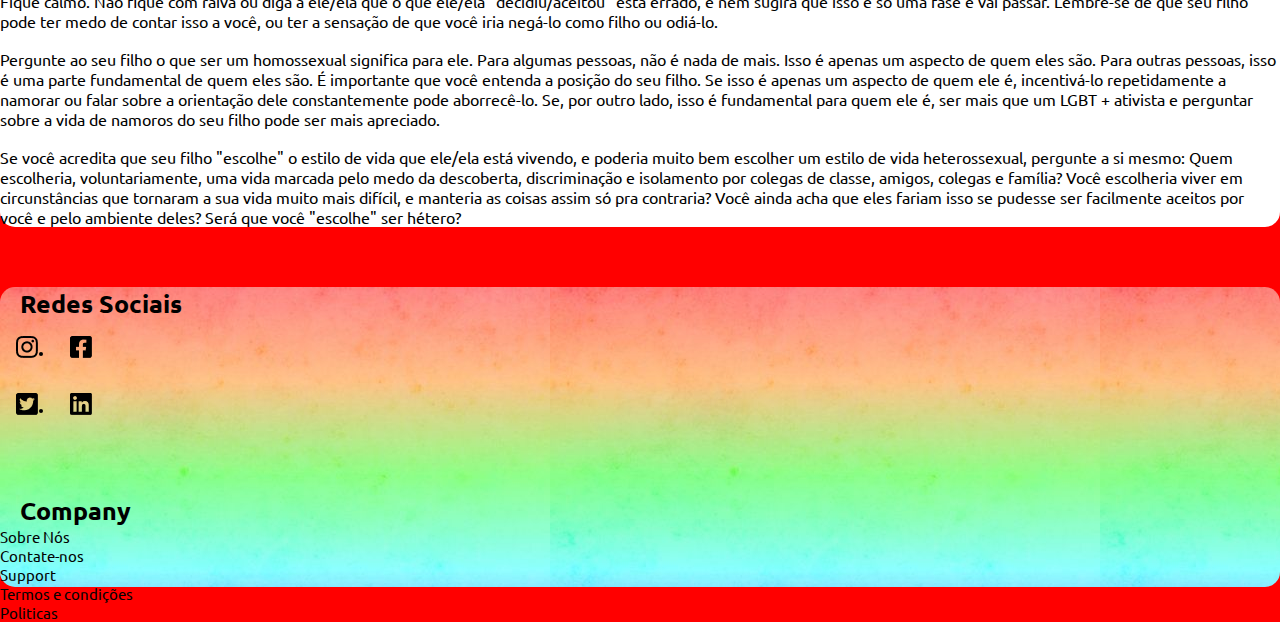
==== commit cf96fb03: "Add files via upload" ====
--- a/conceitos.html
+++ b/conceitos.html
@@ -41,11 +41,12 @@
 
           <div class="collapse navbar-collapse" id="navbarNavAltMarkup">
             <div class="navbar-nav ms-auto">
-              <a class="nav-link orange" href="index.html">HOME</a>
-              <a class="nav-link yellow" href="sobrenos.html">SOBRE NÓS</a>
-              <a class="nav-link green" href="conceitos.html">CONCEITOS</a>
-              <a class="nav-link blue" href="servicos.html">SERVIÇOS</a>
-              <a class="nav-link purple"  href="inspiracao.html">INSPIRAÇÕES</a>
+              <button type="button" class="btn btn-danger me-5 mt-2">Emergência</button>
+              <a class="nav-link orange mt-2" href="index.html">HOME</a>
+              <a class="nav-link yellow mt-2" href="sobrenos.html">SOBRE NÓS</a>
+              <a class="nav-link green mt-2" href="conceitos.html">CONCEITOS</a>
+              <a class="nav-link blue mt-2" href="servicos.html">SERVIÇOS</a>
+              <a class="nav-link purple mt-2"  href="inspiracao.html">INSPIRAÇÕES</a>
             </div>
           </div>
         </div>
@@ -174,12 +175,45 @@
               </div>
 
             </div><!--FIM DO ULTIMO ROW-->
-
-
-
             </div><!--FIM DO CONTAINER-->
 
     </section>
+
+<section>
+  <div id="textopais">
+  <div class="container backbranco mt-5">
+    <div class="text-center">
+      <div class="pt-5">
+      <h2>Aceite quem seu filho ou sua filha é, aceite como o amor vem</h2></div>
+      <div class="d-flex justify-content-center mt-4">
+      <p class="w-75">Sabemos que não é facil ter sido construido em uma cultura que não tolerava o diferente, mas aqui temos algumas dicas para aceitar as novas formas de amor.</p>
+    </div></div>
+
+    <div class="d-flex justify-content-center mt-4 pb-5">
+      <div class="w-75 listapais">
+      <ul>
+        <li>Tenha certeza de que seu filho sabe que você o ama. Ele ou ela está lutando tanto quanto você está - não o faça se sentir pior.</li>
+        <br>
+        <li>Converse com seu filho. Fique orgulhoso pelo fato de que ele ou ela confia em você o suficiente para lhe dizer isso. A sociedade de hoje nem sempre aceita essa opção. Tenha um diálogo aberto, onde vocês dois possam fazer perguntas e compartilhar preocupações. Lembre-se, o seu filho provavelmente se sente um pouco confuso e muito nervoso também. Concentre-se em não julgá-lo e não acusá-lo, mesmo que o assunto te deixe desconfortável.</li>
+        <br>
+        <li>Lembre-se de que isso é apenas o que o seu filho é, e se você acredita ou não que ele/ela nasceu assim, ainda quer que seu filho se sinta confortável o suficiente para sentir que ele pode ser fiel a si mesmo perto de você.</li>
+        <br>
+        <li>Faça um esforço para aprender sobre a homossexualidade. Você será capaz de entender melhor os pensamentos e sentimentos do seu filho(a). Isso também irá te dar alguma coisa para conversar com ele.</li>
+        <br>
+        <li>Tente aceitar seu filho. Se você tem problemas em aceitar a sexualidade do seu filho, considere juntar um grupo voltado para os pais, onde você possa conversar com outros companheiros sobre seus sentimentos. Conversar com um conselheiro é uma outra opção.</li>
+        <br>
+        <li>Torne-se um defensor para a família e amigos. Se você apresentar o seu filho com vergonha ou minimizá-lo, sua família pode reproduzir a sua atitude. Mantenha a aceitação ao mostrar à sua família e amigos que você respeita e compreende o seu filho. Até mesmo fingir que você aceita algo pode ser um passo positivo para abrir a sua mente e a verdadeira aceitação.</li>
+        <br>
+        <li>Fique calmo. Não fique com raiva ou diga a ele/ela que o que ele/ela "decidiu/aceitou" está errado, e nem sugira que isso é só uma fase e vai passar. Lembre-se de que seu filho pode ter medo de contar isso a você, ou ter a sensação de que você iria negá-lo como filho ou odiá-lo.</li>
+        <br>
+        <li>Pergunte ao seu filho o que ser um homossexual significa para ele. Para algumas pessoas, não é nada de mais. Isso é apenas um aspecto de quem eles são. Para outras pessoas, isso é uma parte fundamental de quem eles são. É importante que você entenda a posição do seu filho. Se isso é apenas um aspecto de quem ele é, incentivá-lo repetidamente a namorar ou falar sobre a orientação dele constantemente pode aborrecê-lo. Se, por outro lado, isso é fundamental para quem ele é, ser mais que um LGBT + ativista e perguntar sobre a vida de namoros do seu filho pode ser mais apreciado.</li>
+        <br>
+        <li>Se você acredita que seu filho "escolhe" o estilo de vida que ele/ela está vivendo, e poderia muito bem escolher um estilo de vida heterossexual, pergunte a si mesmo: Quem escolheria, voluntariamente, uma vida marcada pelo medo da descoberta, discriminação e isolamento por colegas de classe, amigos, colegas e família? Você escolheria viver em circunstâncias que tornaram a sua vida muito mais difícil, e manteria as coisas assim só pra contraria? Você ainda acha que eles fariam isso se pudesse ser facilmente aceitos por você e pelo ambiente deles? Será que você "escolhe" ser hétero?</li>
+      </ul></div>
+    </div>
+  </div>
+</div>
+</section>
 
   
 
--- a/styles.css
+++ b/styles.css
@@ -71,9 +71,11 @@
   text-align: justify;
   font-family:  'Ubuntu', sans-serif;
 }
-
+li{
+  font-family: 'Ubuntu', sans-serif;
+}
 .nav-link{
-  font-size: 1.8rem;
+  font-size: 1.6rem;
 }
 
 .container{
@@ -415,6 +417,16 @@
   border-color: rgb(252, 137, 156);
   border-radius: 15px;
 }
+
+.listapais{
+  font-size: 1.6rem;
+}
+
+.listapais, ul, li{
+  list-style:disc;
+}
+
+
 
 
 
